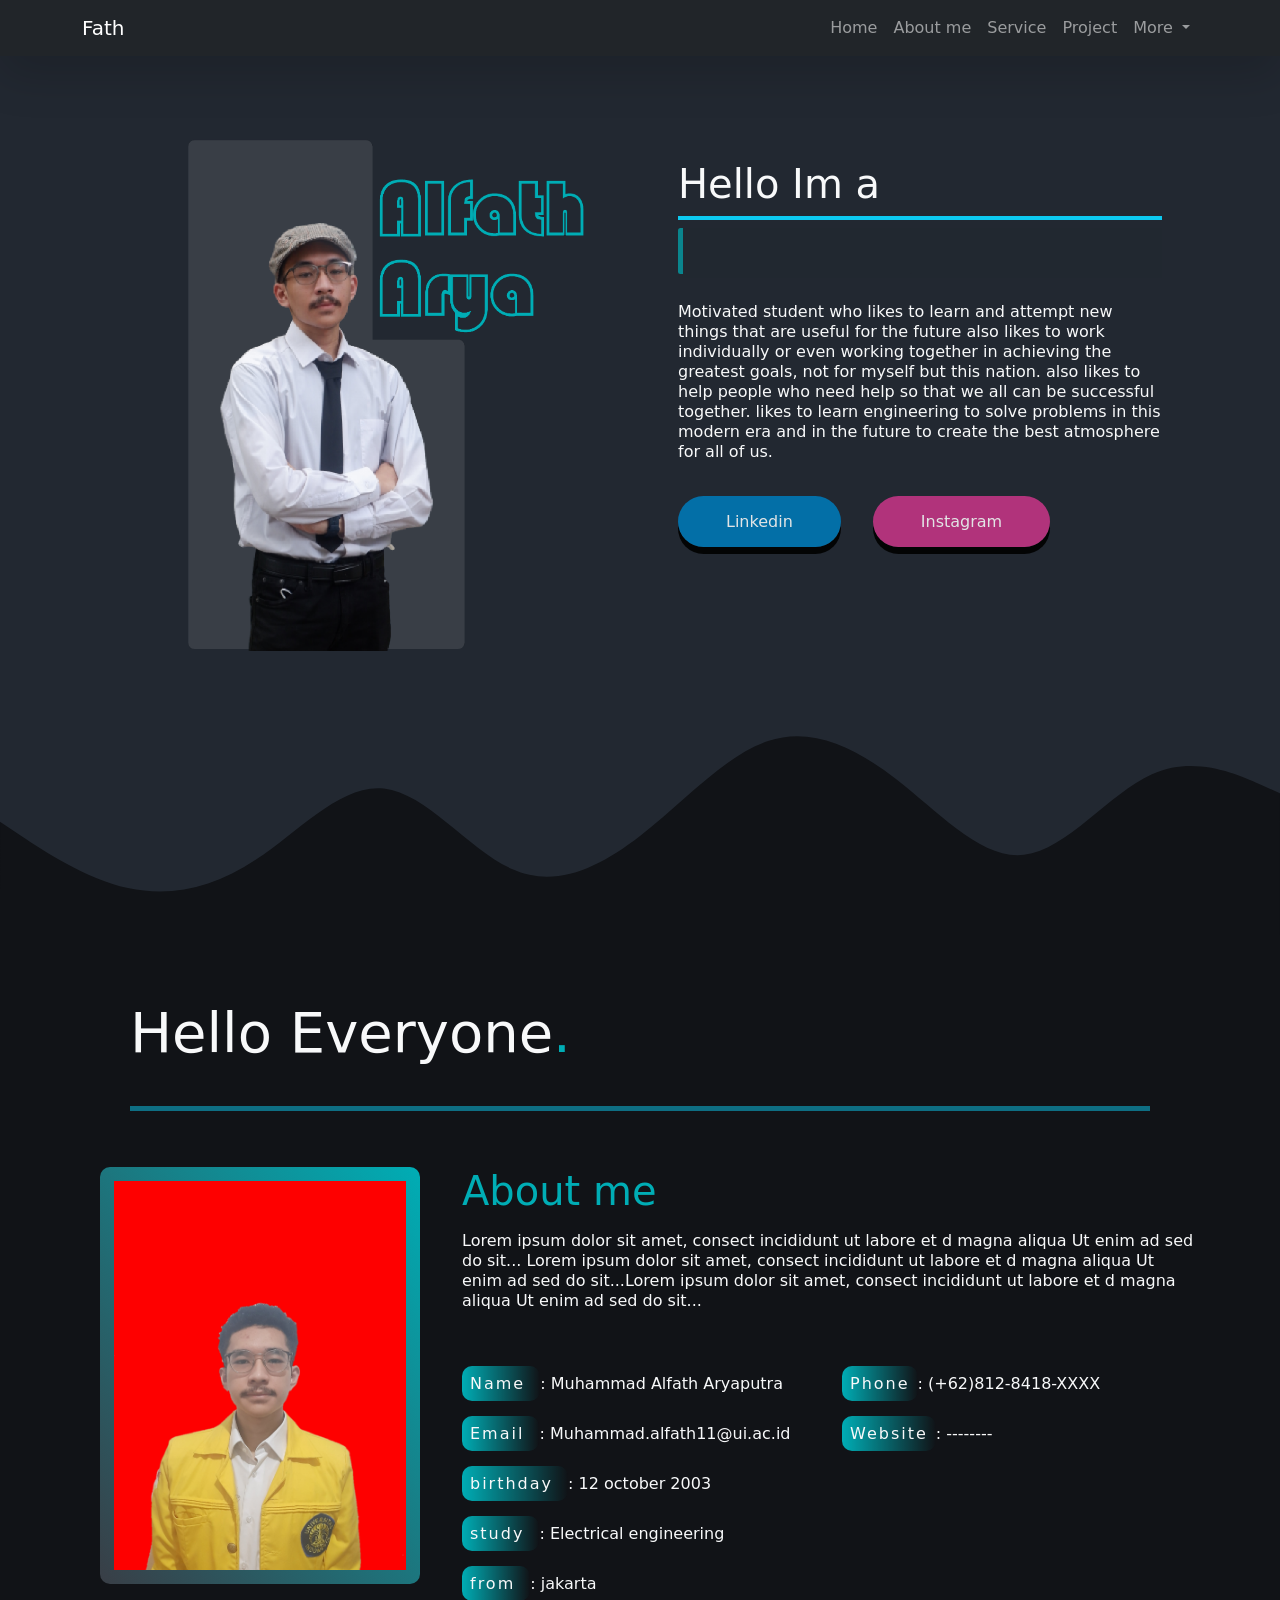
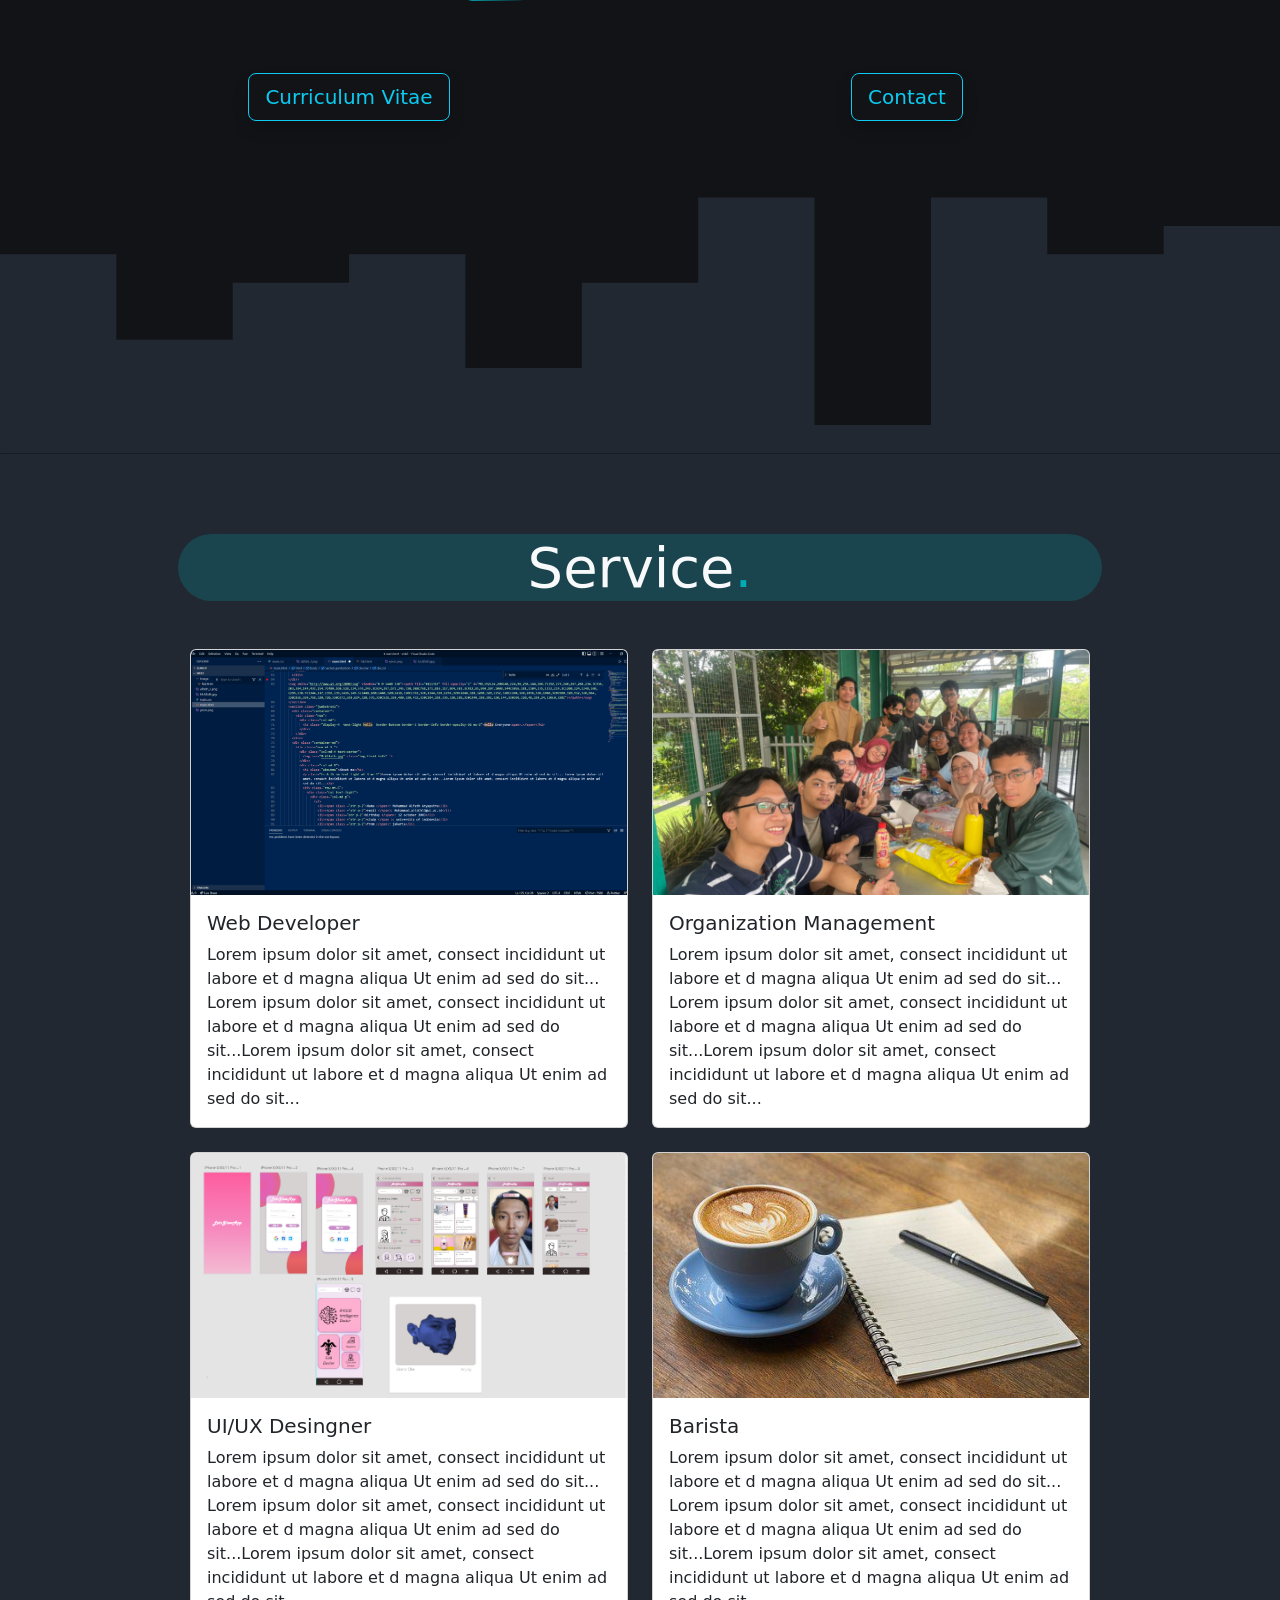
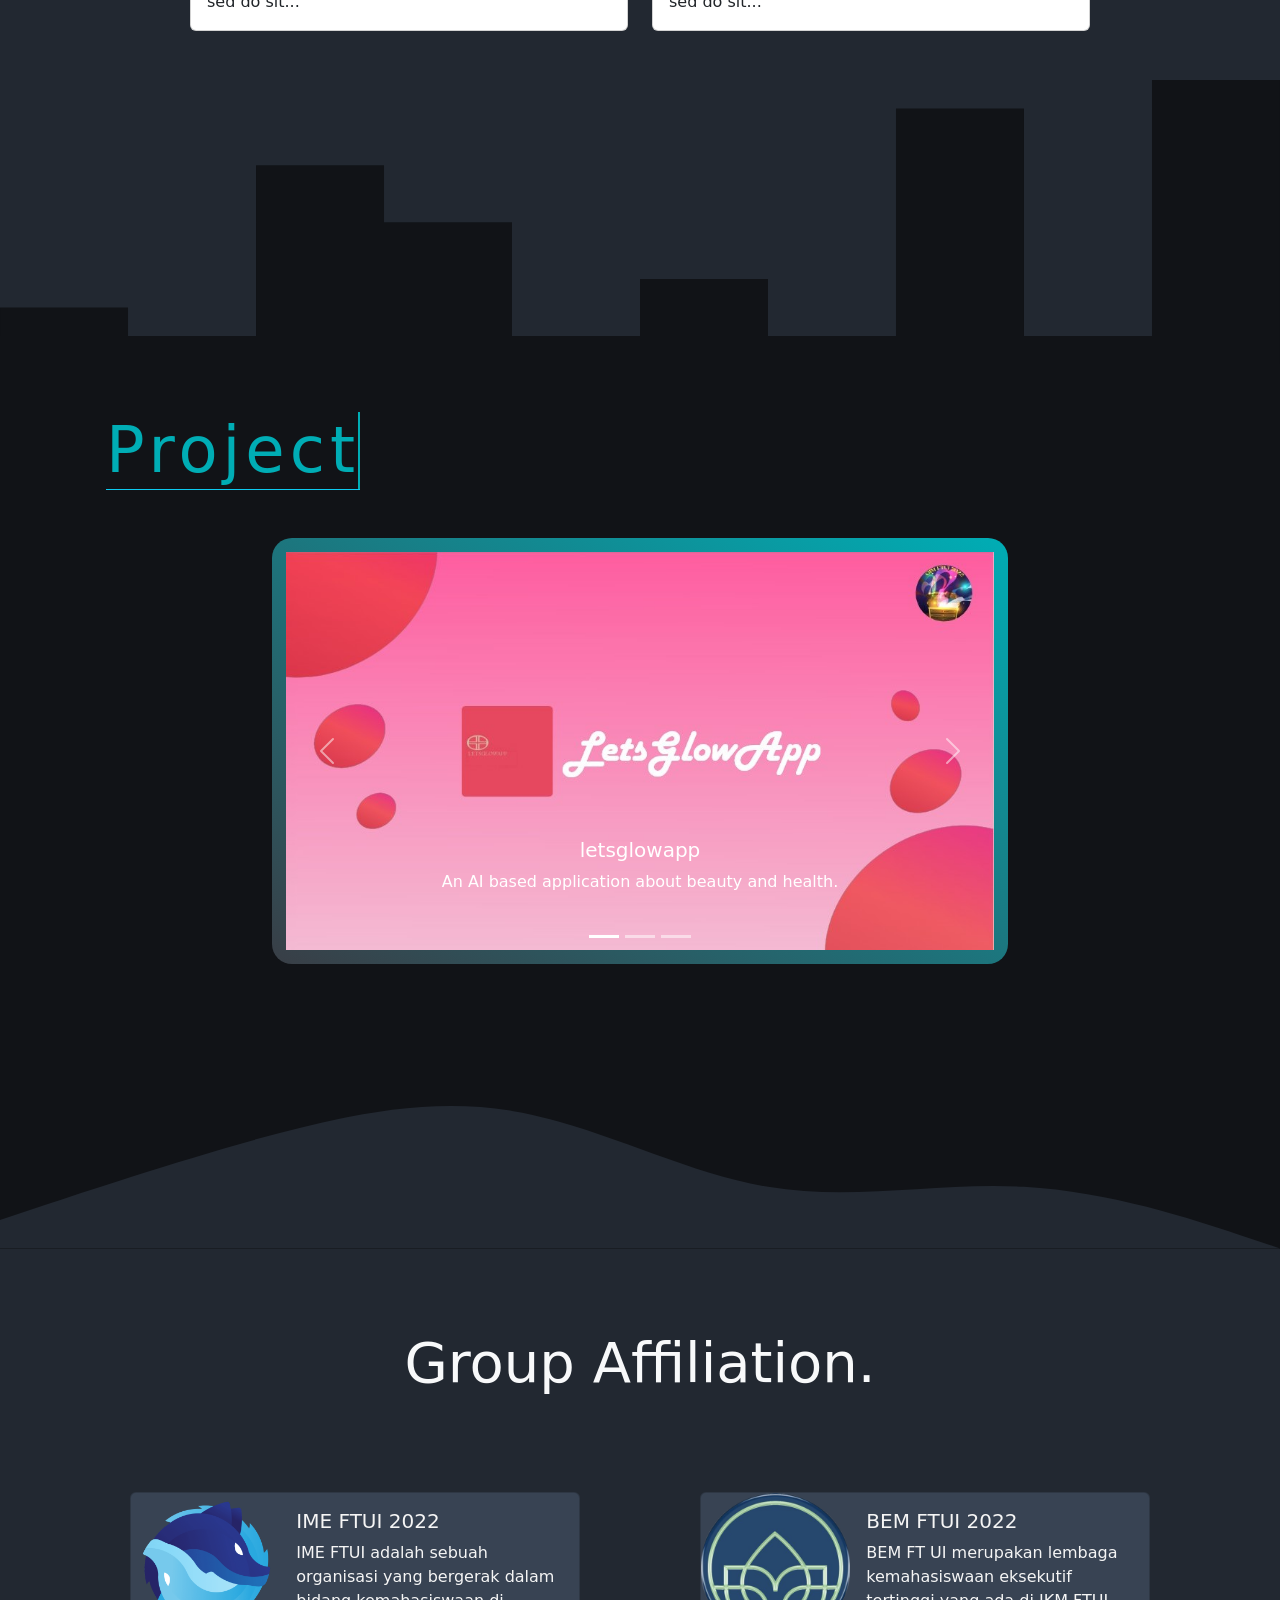
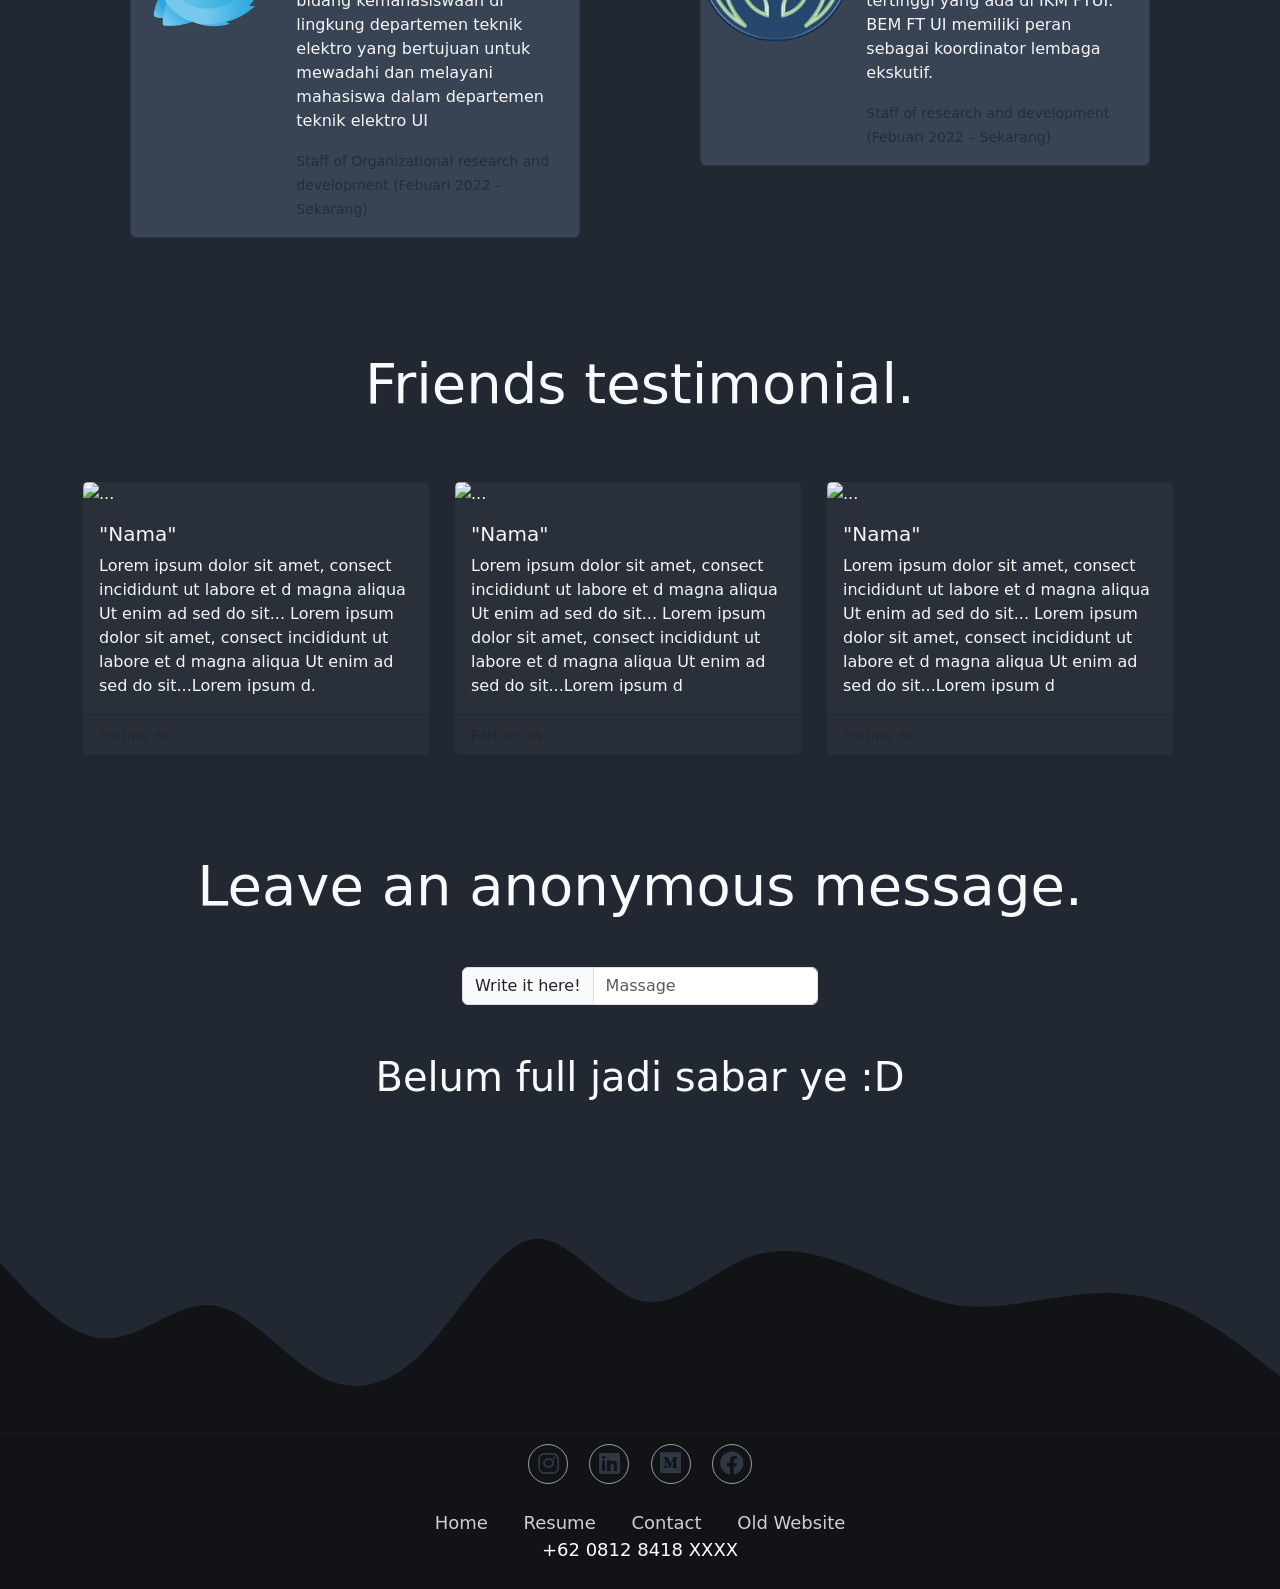
==== index.html @ b8e88b5c "Rename main.html to index.html" ====
<!DOCTYPE html>
<html lang="en">
  <head>
    <meta charset="utf-8" />
    <meta name="viewport" content="width=device-width, initial-scale=1" />
    <title>Fath Portofolio</title>
    <link href="https://cdn.jsdelivr.net/npm/bootstrap@5.2.0/dist/css/bootstrap.min.css" rel="stylesheet" integrity="sha384-gH2yIJqKdNHPEq0n4Mqa/HGKIhSkIHeL5AyhkYV8i59U5AR6csBvApHHNl/vI1Bx" crossorigin="anonymous" />
    <link rel="stylesheet" href="main.css" />
    <link rel="stylesheet" href="https://unpkg.com/aos@next/dist/aos.css" />
    <link rel="stylesheet" href="//maxcdn.bootstrapcdn.com/font-awesome/4.3.0/css/font-awesome.min.css">
    <link rel="stylesheet" href="https://cdnjs.cloudflare.com/ajax/libs/font-awesome/5.15.4/css/all.min.css" integrity="sha512-1ycn6IcaQQ40/MKBW2W4Rhis/DbILU74C1vSrLJxCq57o941Ym01SwNsOMqvEBFlcgUa6xLiPY/NS5R+E6ztJQ==" crossorigin="anonymous" referrerpolicy="no-referrer" />
  </head>
  <body id="Home">
    <div id="preloader"></div>
    <nav class="navbar navbar-expand-lg bg-dark navbar-dark shadow-lg position-sticky fixed-top">
      <div class="container">
        <a class="navbar-brand" href="#">Fath</a>
        <button class="navbar-toggler" type="button" data-bs-toggle="collapse" data-bs-target="#navbarNavDropdown" aria-controls="navbarNavDropdown" aria-expanded="false" aria-label="Toggle navigation">
          <span class="navbar-toggler-icon"></span>
        </button>
        <div class="collapse navbar-collapse" id="navbarNavDropdown">
          <ul class="navbar-nav ms-auto">
            <li class="nav-item">
              <a class="nav-link" aria-current="page" href="#Home">Home</a>
            </li>
            <li class="nav-item">
              <a class="nav-link" href="#aboutt">About me</a>
            </li>
            <li class="nav-item">
              <a class="nav-link" href="#svc">Service</a>
            </li>
            <li class="nav-item">
              <a class="nav-link" href="#projectt">Project</a>
            </li>
            <li class="nav-item dropdown">
              <a class="nav-link dropdown-toggle" href="#" role="button" data-bs-toggle="dropdown" aria-expanded="false">
                More
              </a>
              <ul class="dropdown-menu bg-dark">
                <li><a class="dropdown-item nav-link" href="#">Group Affiliation</a></li>
                <li><a class="dropdown-item nav-link" href="#">Friends testimonial</a></li>
                <li><a class="dropdown-item nav-link" href="#">Leave an anonymous message</a></li>
              </ul>
            </li>
          </ul>
        </div>
      </div>
    </nav>
    <section class="jumbotron">
      <div class="container-md">
        <div class="row mx-4">
          <div class="col-md-8 text-center f1" data-aos="fade-right"data-aos-once="true"><img src="yesss.png" class="img"></div>
          <div class="col-md "data-aos="fade-left"data-aos-once="true">
            <h1 class="text-light border-bottom border-info border-4 pb-2 pt-4">Hello Im a </h1>
            <ul class="dynamic-txts">
              <li><span>Electrical</span></li>
              <li><span>Engineering</span></li>
              <li><span>Student</span></li>
            </ul>
            <div class="row">
              <p class="fs-6 lh-sm text-light pt-4 pb-3">
                Motivated student who likes to learn and attempt new things that are useful for the future also likes to work individually or even working together in achieving the greatest goals, not for myself but this nation. also likes
                to help people who need help so that we all can be successful together. likes to learn engineering to solve problems in this modern era and in the future to create the best atmosphere for all of us.</p>
              </p>
            </div>
            <div class="row">
              <div class="row">
                <div class="col-auto">
                  <a href="https://www.linkedin.com/in/m-alfath-aryaputra-2695b0216/"" class="btn1 signup btn-sm d-inline py-3 px-5 me-2 rounded-pill text-decoration-none text-light" role="button" data-bs-toggle="button">Linkedin</a>
                </div>
                <div class="col-auto">
                  <a href="https://www.instagram.com/alfath.aryaa/"" class="btn1 signup2 btn-sm d-inline py-3 px-5 rounded-pill text-decoration-none text-light" role="button" data-bs-toggle="button">Instagram</a>
                </div>
            </div>
          </div>
        </div>
      </div>
    </div>
    <svg xmlns="http://www.w3.org/2000/svg" viewBox="0 0 1440 320"><path fill="#111317" fill-opacity="1" d="M0,192L24,208C48,224,96,256,144,266.7C192,277,240,267,288,234.7C336,203,384,149,432,154.7C480,160,528,224,576,245.3C624,267,672,245,720,208C768,171,816,117,864,101.3C912,85,960,107,1008,144C1056,181,1104,235,1152,229.3C1200,224,1248,160,1296,138.7C1344,117,1392,139,1416,149.3L1440,160L1440,320L1416,320C1392,320,1344,320,1296,320C1248,320,1200,320,1152,320C1104,320,1056,320,1008,320C960,320,912,320,864,320C816,320,768,320,720,320C672,320,624,320,576,320C528,320,480,320,432,320C384,320,336,320,288,320C240,320,192,320,144,320C96,320,48,320,24,320L0,320Z"></path></svg>
    </section>
    <section class="jumbotron1" id="aboutt">
      <div class="container">
        <div class="row">
          <div class="col-md">
            <h2 class="display-4  text-light hello  border-bottom border-5 border-info border-opacity-50 mx-5"data-aos="fade-down"data-aos-once="true">Hello Everyone<span>.</span></h2>
          </div>
        </div>
      </div>
      <div class="container-md">
        <div class="row mt-5 ">
          <div class="col-md-4 text-center">
            <img src="M.Alfath.jpg" class="img-fluid fath" data-aos="flip-right"data-aos-once="true">
          </div>
          <div class="col-md-8"data-aos="fade-up"data-aos-once="true">
            <h1 class="aboutme">About me</h1>
            <p class="fs-6 lh-sm text-light mt-3 me-1">Lorem ipsum dolor sit amet, consect incididunt ut labore et d magna aliqua Ut enim ad sed do sit... Lorem ipsum dolor sit amet, consect incididunt ut labore et d magna aliqua Ut enim ad sed do sit...Lorem ipsum dolor sit amet, consect incididunt ut labore et d magna aliqua Ut enim ad sed do sit...</p>
            <div class="row mt-5">
              <div class="col text-light">
                <div class="col-md p">
                  <ul>
                    <li><span class ="otr p-2">Name </span>: Muhammad Alfath Aryaputra</li>
                    <li><span class ="otr p-2">Email </span>: Muhammad.alfath11@ui.ac.id</li>
                    <li><span class="otr p-2">birthday </span>: 12 october 2003</li>
                    <li><span class ="otr p-2">study </span >: Electrical engineering</li>
                    <li><span class ="otr p-2">from </span>: jakarta</li>
                  </ul>
                </div>
              </div>
              <div class="col-md text-light p">
                <ul>
                  <li><span class ="otr p-2">Phone</span>: (+62)812-8418-XXXX</li>
                  <li><span class ="otr p-2">Website</span>: --------</li>
              </div>
            </div>
          
          </div>
          <div class="row text-center mt-4 mb-4">
            <div class="col">
              <a href="https://drive.google.com/file/d/1JAj_9qADbZn08GbmXmAofqCseGGSxI8v/view?usp=sharing" class="btn cv m-4 shadow btn-outline-info btn-lg" role="button" data-bs-toggle="button"data-aos="fade-up-right"data-aos-once="true">Curriculum Vitae</a>
            </div>
            <div class="col">
              <a href="https://www.instagram.com/alfath.aryaa/" class="btn m-4 shadow btn-outline-info btn-lg" role="button" data-bs-toggle="button"data-aos="fade-up-left"data-aos-once="true">Contact</a>
            </div>
          </div>
      </div>
      
    </div>
    <svg xmlns="http://www.w3.org/2000/svg" viewBox="0 0 1440 320"><path fill="#222831" fill-opacity="1" d="M0,192L0,96L130.9,96L130.9,192L261.8,192L261.8,128L392.7,128L392.7,96L523.6,96L523.6,224L654.5,224L654.5,128L785.5,128L785.5,32L916.4,32L916.4,288L1047.3,288L1047.3,32L1178.2,32L1178.2,96L1309.1,96L1309.1,64L1440,64L1440,320L1309.1,320L1309.1,320L1178.2,320L1178.2,320L1047.3,320L1047.3,320L916.4,320L916.4,320L785.5,320L785.5,320L654.5,320L654.5,320L523.6,320L523.6,320L392.7,320L392.7,320L261.8,320L261.8,320L130.9,320L130.9,320L0,320L0,320Z"></path></svg>
    </section>
    <section class="jumbotron" id="svc">
      <div class="container-md">
        <div class="row">
        <div class="col">
          <h2 class="text-light text-center display-4  mb-5 service"data-aos="zoom-in"data-aos-once="true">Service<span>.</span></h2>
        </div>
      </div>
      <div class="row row-cols-1 row-cols-md-2 g-4 mx-5 mb-5 px-5">
        <div class="col">
          <div class="card w1"data-aos="flip-right"data-aos-once="true"data-aos-delay="400"data-aos-offset="450">
            <img src="w1.png" class="card-img-top"alt="...">
            <div class="card-body">
              <h5 class="card-title">Web Developer</h5>
              <p class="card-text">Lorem ipsum dolor sit amet, consect incididunt ut labore et d magna aliqua Ut enim ad sed do sit... Lorem ipsum dolor sit amet, consect incididunt ut labore et d magna aliqua Ut enim ad sed do sit...Lorem ipsum dolor sit amet, consect incididunt ut labore et d magna aliqua Ut enim ad sed do sit...</p>
            </div>
          </div>
        </div>
        <div class="col">
          <div class="card w1"data-aos="flip-right"data-aos-once="true"data-aos-delay="500"data-aos-offset="450">
            <img src="w2.png" class="card-img-top">
            <div class="card-body">
              <h5 class="card-title">Organization Management</h5>
              <p class="card-text">Lorem ipsum dolor sit amet, consect incididunt ut labore et d magna aliqua Ut enim ad sed do sit... Lorem ipsum dolor sit amet, consect incididunt ut labore et d magna aliqua Ut enim ad sed do sit...Lorem ipsum dolor sit amet, consect incididunt ut labore et d magna aliqua Ut enim ad sed do sit...</p>
            </div>
          </div>
        </div>
        <div class="col">
          <div class="card w1"data-aos="flip-right"data-aos-once="true"data-aos-delay="600">
            <img src="w3.png" class="card-img-top">
            <div class="card-body">
              <h5 class="card-title">UI/UX Desingner</h5>
              <p class="card-text">Lorem ipsum dolor sit amet, consect incididunt ut labore et d magna aliqua Ut enim ad sed do sit... Lorem ipsum dolor sit amet, consect incididunt ut labore et d magna aliqua Ut enim ad sed do sit...Lorem ipsum dolor sit amet, consect incididunt ut labore et d magna aliqua Ut enim ad sed do sit...</p>
            </div>
          </div>
        </div>
        <div class="col">
          <div class="card w1"data-aos="flip-right"data-aos-once="true"data-aos-delay="700">
            <img src="asaa.jpg" class="card-img-top">
            <div class="card-body">
              <h5 class="card-title">Barista</h5>
              <p class="card-text">Lorem ipsum dolor sit amet, consect incididunt ut labore et d magna aliqua Ut enim ad sed do sit... Lorem ipsum dolor sit amet, consect incididunt ut labore et d magna aliqua Ut enim ad sed do sit...Lorem ipsum dolor sit amet, consect incididunt ut labore et d magna aliqua Ut enim ad sed do sit...</p>
            </div>
          </div>
        </div>
      </div>
      </div>
      <svg xmlns="http://www.w3.org/2000/svg" viewBox="0 0 1440 320"><path fill="#111317" fill-opacity="1" d="M0,320L0,256L144,256L144,288L288,288L288,96L432,96L432,160L576,160L576,288L720,288L720,224L864,224L864,288L1008,288L1008,32L1152,32L1152,288L1296,288L1296,0L1440,0L1440,320L1296,320L1296,320L1152,320L1152,320L1008,320L1008,320L864,320L864,320L720,320L720,320L576,320L576,320L432,320L432,320L288,320L288,320L144,320L144,320L0,320L0,320Z"></path></svg>
    </section>
    <section class="jumbotron1" id="projectt">
      <div class="container-md">
            <div class="row">
              <div class="col-md-auto">
                <div class="ject w-auto text-center mb-5">
                  <h2 class="border-bottom border-info ms-4 mt-5 mb-4">Project</h2>
                </div>
              </div>
            </div>
          <div class="row">
            <div class="col">
            </div>
            <div class="col-md-8">
              <div id="carouselExampleCaptions" class="carousel slide" data-bs-ride="false"data-aos="zoom-in-up"data-aos-once="true">
                <div class="carousel-indicators">
                  <button type="button" data-bs-target="#carouselExampleCaptions" data-bs-slide-to="0" class="active" aria-current="true" aria-label="Slide 1"></button>
                  <button type="button" data-bs-target="#carouselExampleCaptions" data-bs-slide-to="1" aria-label="Slide 2"></button>
                  <button type="button" data-bs-target="#carouselExampleCaptions" data-bs-slide-to="2" aria-label="Slide 3"></button>
                </div>
                <div class="carousel-inner">
                  <div class="carousel-item active">
                    <img src="prj3.jpg" class="d-block w-100" alt="...">
                    <div class="carousel-caption d-none d-md-block">
                      <h5>letsglowapp</h5>
                      <p>An AI based application about beauty and health.</p>
                    </div>
                  </div>
                  <div class="carousel-item">
                    <img src="prj1.png" class="d-block w-100 opacity-75" alt="...">
                    <div class="carousel-caption d-none d-md-block">
                      <h5>Automatic timebased water hoes</h5>
                      <p>A project about a tecnology that can water plants automaticly</p>
                    </div>
                  </div>
                  <div class="carousel-item">
                    <img src="prj2.png" class="d-block w-100" alt="...">
                    <div class="carousel-caption d-none d-md-block">
                      <h5>Portofolio Website</h5>
                      <p>you are looking right at it</p>
                    </div>
                  </div>
                </div>
                <button class="carousel-control-prev" type="button" data-bs-target="#carouselExampleCaptions" data-bs-slide="prev">
                  <span class="carousel-control-prev-icon" aria-hidden="true"></span>
                  <span class="visually-hidden">Previous</span>
                </button>
                <button class="carousel-control-next" type="button" data-bs-target="#carouselExampleCaptions" data-bs-slide="next">
                  <span class="carousel-control-next-icon" aria-hidden="true"></span>
                  <span class="visually-hidden">Next</span>
                </button>
              </div>
            </div>
            <div class="col">
          

            </div>
          </div>         
      </div>

      <svg xmlns="http://www.w3.org/2000/svg" viewBox="0 0 1440 320"><path fill="#222831" fill-opacity="1" d="M0,288L48,272C96,256,192,224,288,197.3C384,171,480,149,576,165.3C672,181,768,235,864,250.7C960,267,1056,245,1152,250.7C1248,256,1344,288,1392,304L1440,320L1440,320L1392,320C1344,320,1248,320,1152,320C1056,320,960,320,864,320C768,320,672,320,576,320C480,320,384,320,288,320C192,320,96,320,48,320L0,320Z"></path></svg>
      </section>
      <section class="jumbotron">
        <div class="container-md">
          <div class="row">
            <h2 class="text-light text-center display-4  mb-5 "data-aos="zoom-out"data-aos-once="true">Group <span>Affiliation.</span></h2>
          </div>
        <div class="row mt-5">
          <div class="col mx-5"data-aos="zoom-out-left"data-aos-once="true">
            <div class="card ima mb-3"style="max-width: 540px;">
              <div class="row g-0">
                <div class="col-md-4">
                  <a href="https://ime.eng.ui.ac.id/#about_us"><img src="ime.png" class="img-fluid rounded-start" alt="..."> </a>
                </div>
                <div class="col-md-8">
                  <div class="card-body">
                    <h5 class="card-title">IME FTUI 2022</h5>
                    <p class="card-text">IME FTUI adalah sebuah organisasi yang bergerak dalam bidang kemahasiswaan di lingkung departemen teknik elektro yang bertujuan untuk mewadahi dan melayani mahasiswa dalam departemen teknik elektro UI</p>
                    <p class="card-text"><small class="text-muted">Staff of Organizational research and development (Febuari 2022 – Sekarang)</small></p>
                  </div>
                </div>
              </div>
            </div>
          </div>
          <div class="col mx-5"data-aos="zoom-out-right"data-aos-once="true">
            <div class="card bema mb-3" style="max-width: 540px;">
              <div class="row g-0">
                <div class="col-md-4">
                  <a href="http://bem.eng.ui.ac.id/"><img src="bem1.png" class="img-fluid rounded-start" alt="..."></a>
                </div>
                <div class="col-md-8">
                  <div class="card-body">
                    <h5 class="card-title">BEM FTUI 2022</h5>
                    <p class="card-text">BEM FT UI merupakan lembaga kemahasiswaan eksekutif tertinggi yang ada di IKM FTUI. BEM FT UI memiliki peran sebagai koordinator lembaga ekskutif. </p>
                    <p class="card-text"><small class="text-muted">Staff of research and development (Febuari 2022 – Sekarang)</small></p>
                  </div>
                </div>
              </div>
            </div>

          </div>
        </div>
        <div class="row mt-5">
          <h2 class="text-light text-center display-4  mt-5 mb-3" data-aos="fade-down"data-aos-once="true">Friends testimonial<span>.</span></h2>
          <div class="row row-cols-1 row-cols-md-3 g-4">
            <div class="col">
              <div class="card h-100 c1"data-aos="flip-right"data-aos-once="true"data-aos-delay="400">
                <img src="..." class="card-img-top" alt="...">
                <div class="card-body">
                  <h5 class="card-title">"Nama"</h5>
                  <p class="card-text">Lorem ipsum dolor sit amet, consect incididunt ut labore et d magna aliqua Ut enim ad sed do sit... Lorem ipsum dolor sit amet, consect incididunt ut labore et d magna aliqua Ut enim ad sed do sit...Lorem ipsum d.</p>
                </div>
                <div class="card-footer">
                  <small class="text-muted">Partner as</small>
                </div>
              </div>
            </div>
            <div class="col">
              <div class="card h-100 c1"data-aos="flip-right"data-aos-once="true"data-aos-delay="450">
                <img src="..." class="card-img-top" alt="...">
                <div class="card-body">
                  <h5 class="card-title">"Nama"</h5>
                  <p class="card-text">Lorem ipsum dolor sit amet, consect incididunt ut labore et d magna aliqua Ut enim ad sed do sit... Lorem ipsum dolor sit amet, consect incididunt ut labore et d magna aliqua Ut enim ad sed do sit...Lorem ipsum d</p>
                </div>
                <div class="card-footer">
                  <small class="text-muted">Partner as</small>
                </div>
              </div>
            </div>
            <div class="col">
              <div class="card h-100 c1"data-aos="flip-right"data-aos-once="true"data-aos-delay="500">
                <img src="..." class="card-img-top" alt="...">
                <div class="card-body">
                  <h5 class="card-title">"Nama"</h5>
                  <p class="card-text">Lorem ipsum dolor sit amet, consect incididunt ut labore et d magna aliqua Ut enim ad sed do sit... Lorem ipsum dolor sit amet, consect incididunt ut labore et d magna aliqua Ut enim ad sed do sit...Lorem ipsum d</p>
                </div>
                <div class="card-footer">
                  <small class="text-muted">Partner as</small>
                </div>
              </div>
            </div>
          </div>
        </div>
        <div class="row mt-5">
          <h2 class="text-light text-center display-4  mb-5 mt-5"data-aos="zoom-in-right"data-aos-once="true">Leave an <span>anonymous </span>message<span>.</span></h2>
          <div class="col">

          </div>
          <div class="col-md">
          <div class="input-group flex-nowrap "data-aos="zoom-in-left"data-aos-once="true">
            <span class="input-group-text" id="addon-wrapping">Write it here!</span>
            <input type="text text-break" class="form-control" placeholder="Massage" aria-label="Massage" aria-describedby="addon-wrapping">
          </div>
        </div>
        <div class="col">

        </div>
        <div class="container-md">
        </div>
        <h1 class="my-5 text-center text-light">Belum full jadi sabar ye :D</h1>
        </div>
        </div>
     
        <svg xmlns="http://www.w3.org/2000/svg" viewBox="0 0 1440 320"><path fill="#111317" fill-opacity="1" d="M0,128L20,149.3C40,171,80,213,120,213.3C160,213,200,171,240,176C280,181,320,235,360,256C400,277,440,267,480,224C520,181,560,107,600,101.3C640,96,680,160,720,170.7C760,181,800,139,840,122.7C880,107,920,117,960,133.3C1000,149,1040,171,1080,176C1120,181,1160,171,1200,165.3C1240,160,1280,160,1320,176C1360,192,1400,224,1420,240L1440,256L1440,320L1420,320C1400,320,1360,320,1320,320C1280,320,1240,320,1200,320C1160,320,1120,320,1080,320C1040,320,1000,320,960,320C920,320,880,320,840,320C800,320,760,320,720,320C680,320,640,320,600,320C560,320,520,320,480,320C440,320,400,320,360,320C320,320,280,320,240,320C200,320,160,320,120,320C80,320,40,320,20,320L0,320Z"></path></svg>

      </section>
        

<script src="https://cdn.jsdelivr.net/npm/bootstrap@5.2.0/dist/js/bootstrap.bundle.min.js" integrity="sha384-A3rJD856KowSb7dwlZdYEkO39Gagi7vIsF0jrRAoQmDKKtQBHUuLZ9AsSv4jD4Xa" crossorigin="anonymous"></script>
<script src="https://unpkg.com/aos@next/dist/aos.js"></script>
<script>
  AOS.init();
</script>
<script>
  var loader = document.getElementById("preloader");
  window.addEventListener("load" , function(){
    loader.style.display="none";
  })
</script>
</body>
<section class="footer">
  <div class = "social">
    <a href = "https://www.instagram.com/alfath.aryaa/?hl=en" target="blank"><i class ="fab fa-instagram"></i></a>
    <a href = "https://www.linkedin.com/in/m-alfath-aryaputra-2695b0216/" target="blank"><i class ="fab fa-linkedin"></i></a>
    <a href = "https://medium.com/@muhammad.alfath11"><i class ="fab fa-medium" target="blank"></i></a>
    <a href = "#"><i class ="fab fa-facebook"></i></a>
  </div>
  <ul class ="list">
    <li>
      <a href="#home">Home</a>
    </li>
    <li>
      <a href="#aboutme">Resume</a>
    </li>
    <li>
      <a href ="#aboutme">Contact</a>
    </li>
    <li>
      <a href ="#">Old Website</a>
    </li>
    <p>+62 0812 8418 XXXX</p>
    </ul>
  </ul>
</div>
</html>
---- main.css ----
.jumbotron {
  padding-top: 5rem;
  background-color: #222831;
}

.dynamic-txts {
  font-size: 40px;
  color: whitesmoke;
  font-family: 30;
  background: #222831;
  line-height: 55px;
  height: 50px;
  overflow: hidden;
  letter-spacing: 5px;
  position: relative;
  opacity: 0.7;
  margin: 0;
  padding: 0;
  font-weight: 70px;
}
.dynamic-txts li {
  list-style: none;
  margin-right: 40px;
  animation: slide 9s steps(3) infinite;
  position: relative;
  top: 0;
  padding-bottom: 20px;
}
@keyframes slide {
  100% {
    top: -240px;
  }
}
.dynamic-txts li span {
  position: relative;
}
.dynamic-txts li span::after {
  content: "";
  position: absolute;
  height: 100%;
  border-left: 5px solid #00adb5;
  left: 0;
  animation: typing 3s steps(100) infinite;
  width: 100%;
  background: #222831;
  border-radius: 2.5px;
}

@keyframes typing {
  50% {
    left: 100%;
    margin: 0 -40px 0 40px;
  }
  100% {
    right: 100%;
    margin: 0 -40px 0 40px;
  }
}

.signup {
  background-color: #0077b5;
  box-shadow: 0px 7px #000000;
}

.signup2 {
  background-color: #c13584;
  box-shadow: 0px 7px #000000;
}

.signup2:active {
  top: 7px;
  position: relative;
  box-shadow: none;
}
.signup:active {
  top: 7px;
  position: relative;
  box-shadow: none;
}

.btn1 {
  display: inline-block;
  opacity: 0.9;
}

.btn1:hover {
  opacity: 1;
}

.jumbotron1 {
  background-color: #111317;
}

.hello {
  padding: 4rem 0 2.5rem 0;
}
.hello span {
  color: #00adb5;
}
.fath {
  max-width: 20rem;
  padding: 14px;
  background-image: linear-gradient(to top right, #393e46, #00adb5);
  border-radius: 10px;
}
.aboutme {
  color: #00adb5;
}

.otr {
  list-style: none;
  text-align: left;
  line-height: 50px;
  letter-spacing: 2px;
  position: relative;
  border-radius: 10px;
  padding: 5px 15px 5px 5px;
  background-image: linear-gradient(to right, #00adb5, transparent);
}
.otr span {
  background-image: linear-gradient(to right, #00adb5, transparent);
}
.p ul {
  list-style: none;
  padding: 0;
}

.f1 {
  max-width: 35rem;
}

.service span {
  color: #00adb5;
}

.w1 {
  max-width: 36rem;
}

.service {
  background-color: #00acb538;
  border-radius: 100px;
  margin: 0 6rem 0 6rem;
}

.w1:hover {
  background-color: #111317;
  color: aliceblue;
  transition: all 0.5s ease-in-out;
}
.ject::before {
  content: "";
  position: absolute;
  top: 0;
  right: 0;
  width: 2px;
  height: 100%;
  background: #00adb5;
  animation: blinkcursor 0.8s steps(3) infinite;
}

.ject {
  position: relative;
}
@keyframes blinkcursor {
  0%,
  75% {
    opacity: 1;
  }
  76%,
  100% {
    opacity: 0;
  }
}
.ject h2 {
  position: relative;
  color: #00adb5;
  letter-spacing: 5px;
  font-size: 4em;
  animation: typing1 8s steps(7) infinite;
  overflow: hidden;
}

@keyframes typing1 {
  0%,
  90%,
  100% {
    width: 0;
  }
  30%,
  60% {
    width: 238px;
  }
}
.carousel {
  padding: 14px;
  background-image: linear-gradient(to top right, #393e46, #00adb5);
  border-radius: 20px;
  margin: 0;
}

.ime1 {
  max-width: 20rem;
  opacity: 0.8;
  margin: 4rem;
  padding: 14px;
  background-color: #29303a;
  border-radius: 13px;
}
.bem1 {
  max-width: 20rem;
  opacity: 0.8;
  margin: 4rem;
  padding: 24px;
  background-color: #29303a;
  border-radius: 13px;
}

.ima:hover {
  background-color: #7f96b6;
  transition: all 1s ease-in-out;
  opacity: 1;
}

.bema:hover {
  background-color: #7f96b6;
  transition: all 1s ease-in-out;
  opacity: 1;
}

.bema {
  background-color: #384353;
  color: whitesmoke;
}

.ima {
  background-color: #384353;
  color: whitesmoke;
}

.footer {
  padding: 10px 0;
  background-color: #111317;
}
.footer .social {
  text-align: center;
  padding-bottom: 25px;
  color: #384353;
}

.footer .social a {
  font-size: 24px;
  color: inherit;
  border: 1px solid #ccc;
  width: 40px;
  height: 40px;
  line-height: 38px;
  display: inline-block;
  text-align: center;
  border-radius: 50%;
  margin: 0 8px;
  opacity: 0.75;
}
.footer .social a:hover {
  opacity: 0.5;
}
.footer ul {
  margin-top: 0;
  padding: 0;
  list-style: none;
  font-size: 18px;
  margin-bottom: 0;
  text-align: center;
}
.footer ul li a {
  color: inherit;
  text-decoration: none;
  opacity: 0.8;
  color: #fff;
}
.footer ul li {
  display: inline-block;
  padding: 0 15px;
}
.footer .list p {
  text-align: center;
  color: #fff;
}

.c1 {
  background-color: #29303a;
  color: whitesmoke;
}

.img {
  max-width: 25rem;
}

#preloader {
  background: #000 url(loader1.gif) no-repeat center center;
  height: 100vh;
  width: 100%;
  position: fixed;
  z-index: 100;
}
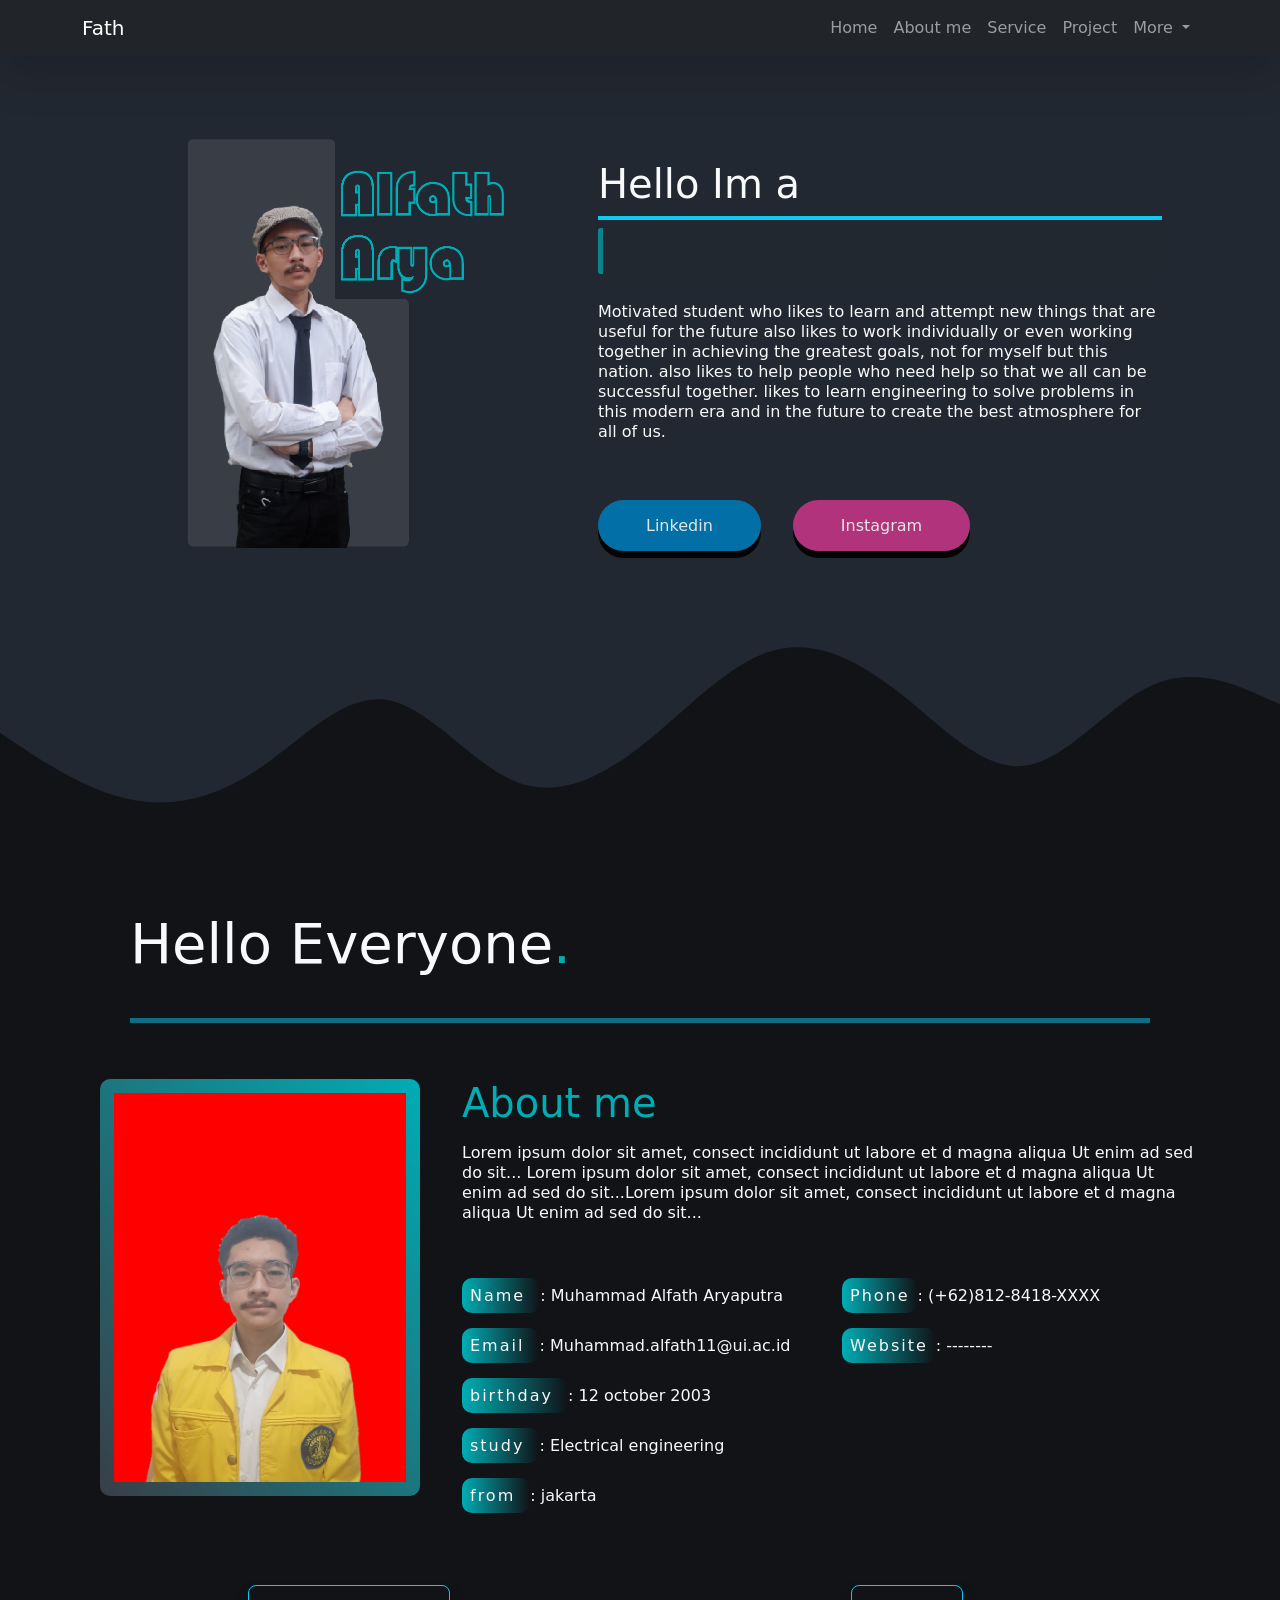
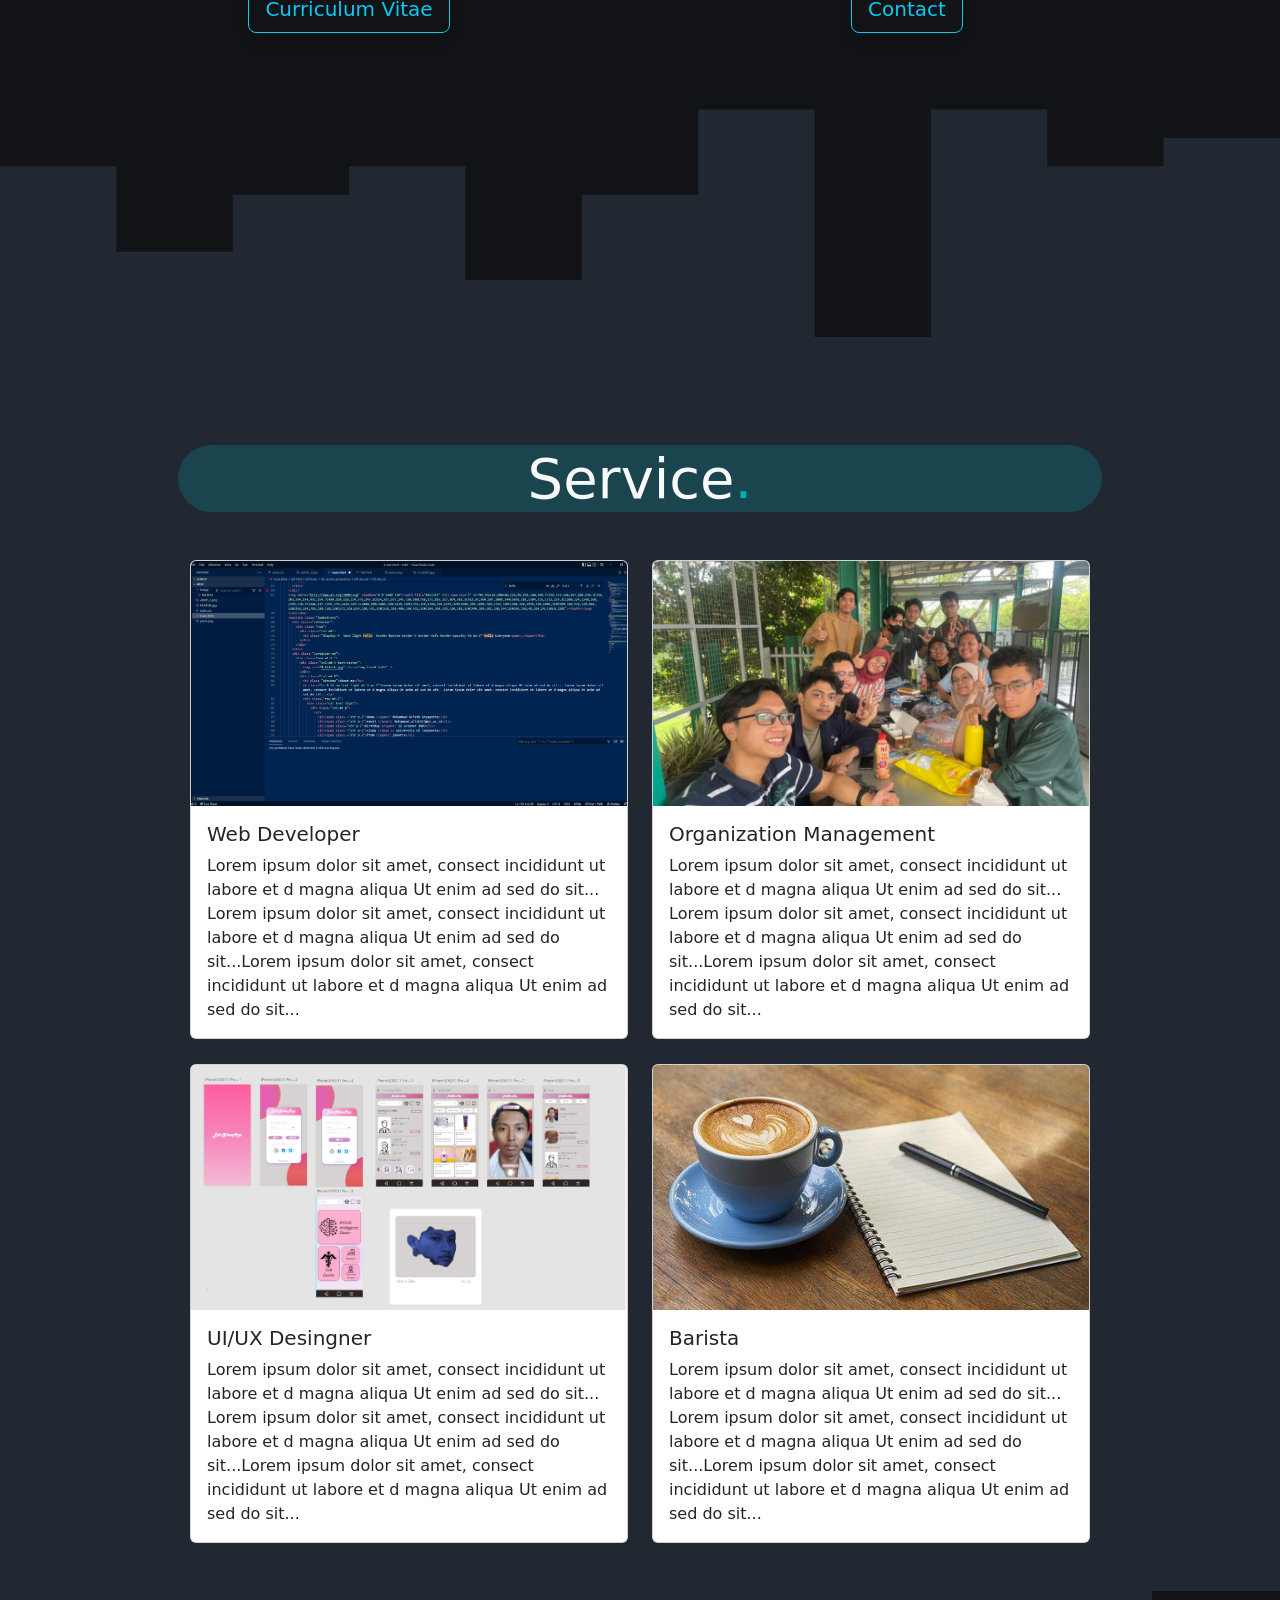
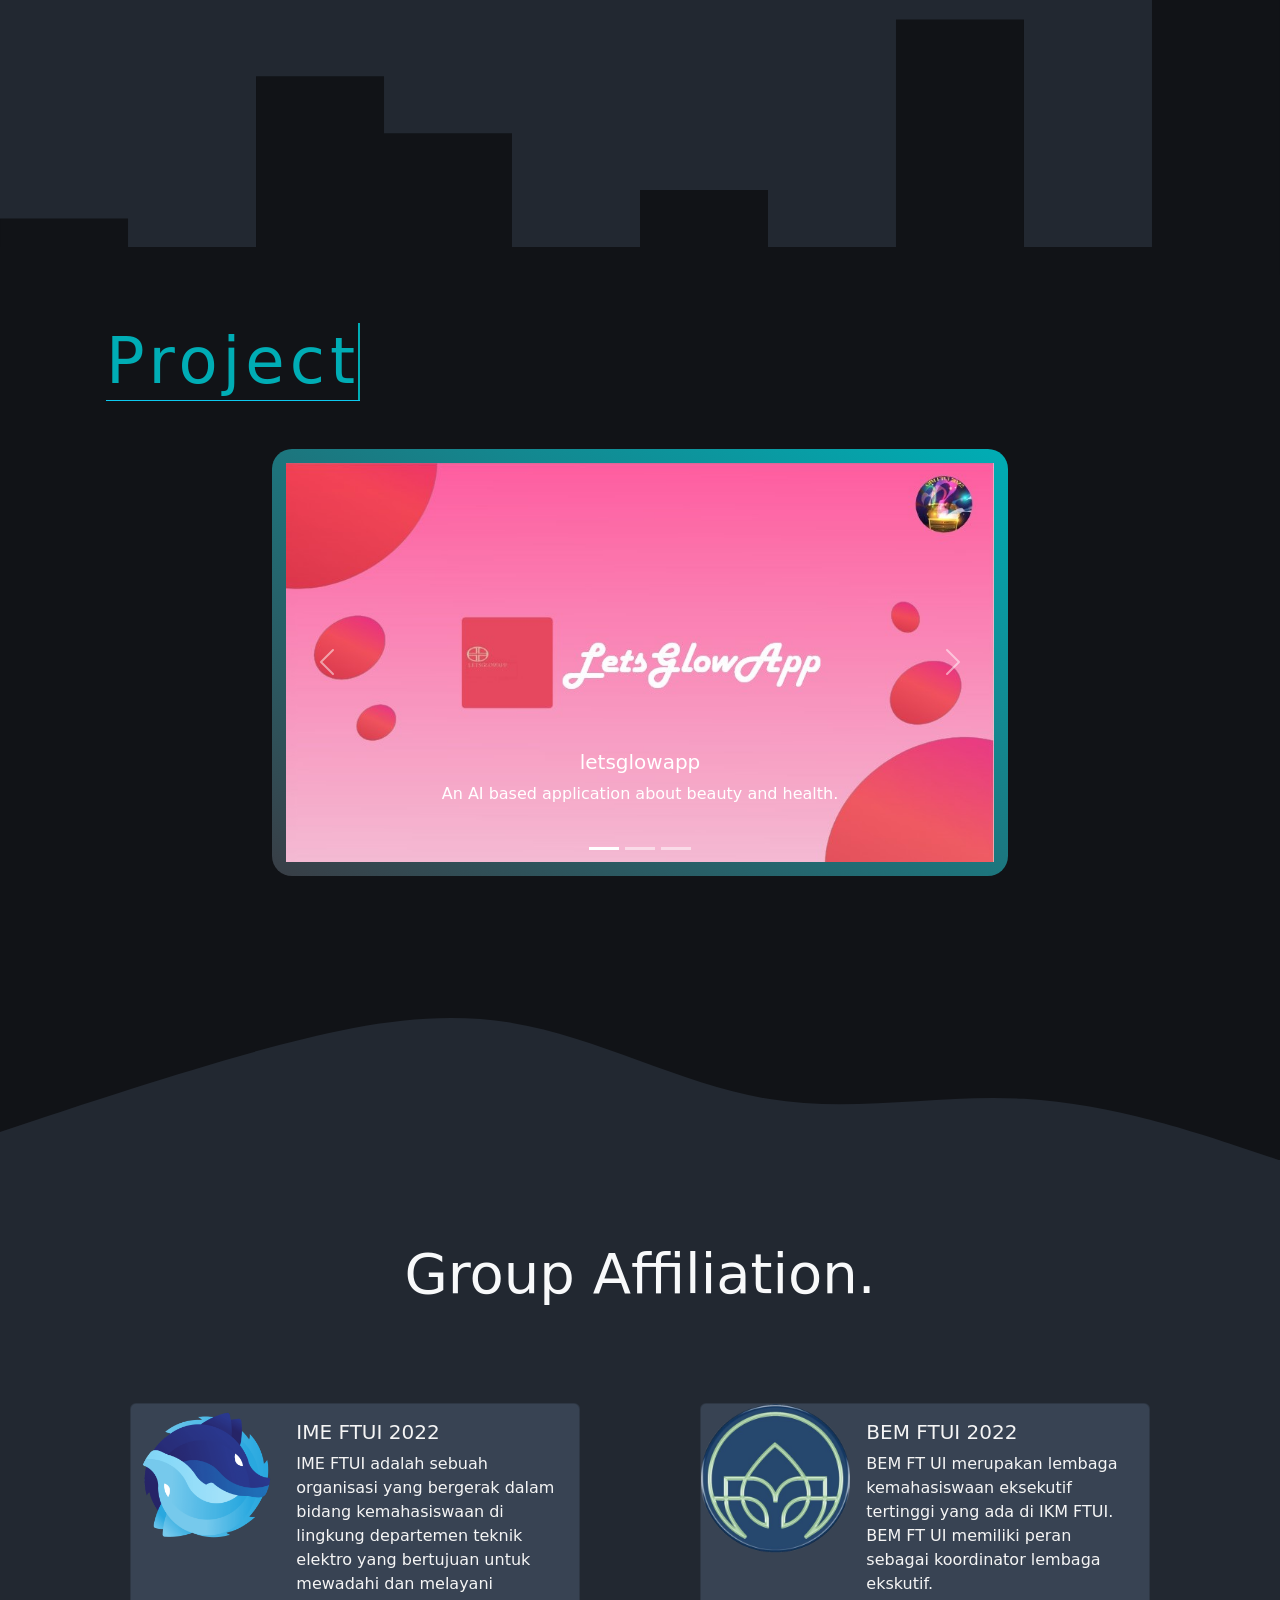
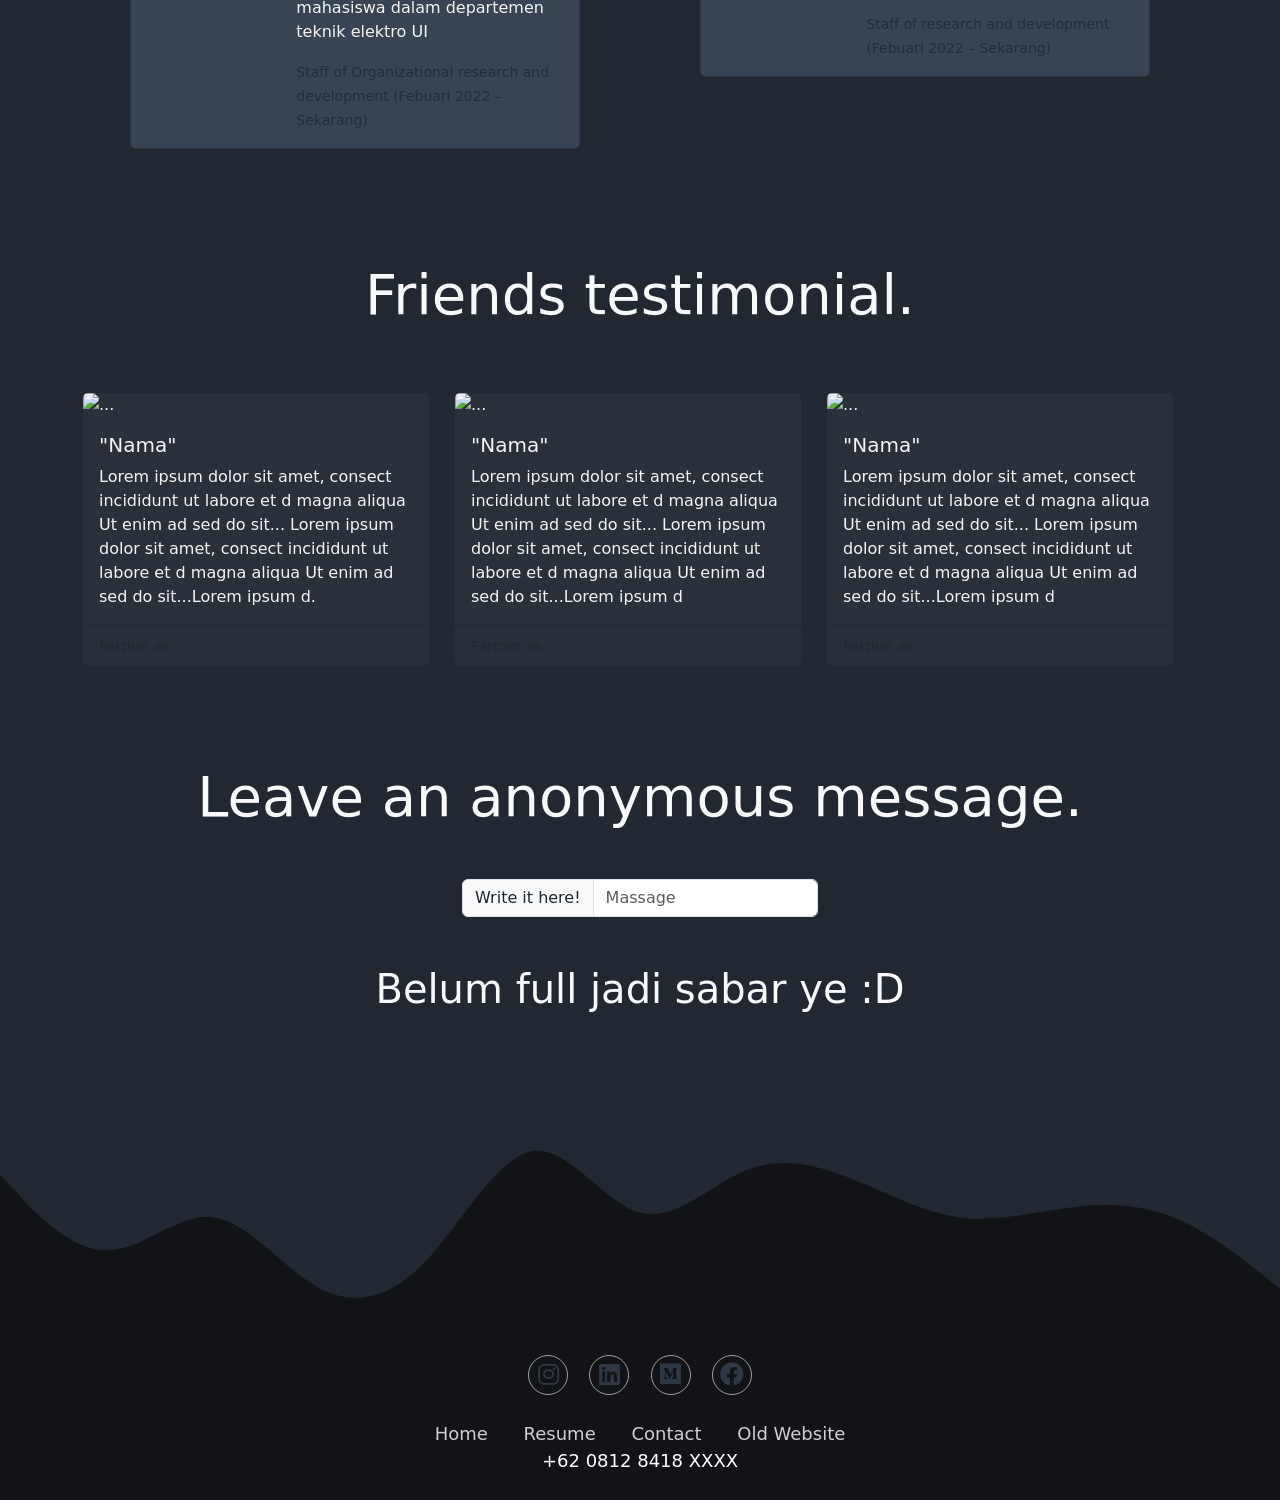
==== commit da2039c8: "Add files via upload" ====
--- a/index.html
+++ b/index.html
@@ -47,7 +47,7 @@
       </div>
     </nav>
     <section class="jumbotron">
-      <div class="container-md">
+      <div class="container">
         <div class="row mx-4">
           <div class="col-md-8 text-center f1" data-aos="fade-right"data-aos-once="true"><img src="yesss.png" class="img"></div>
           <div class="col-md "data-aos="fade-left"data-aos-once="true">
@@ -65,10 +65,10 @@
             </div>
             <div class="row">
               <div class="row">
-                <div class="col-auto">
+                <div class="col-md-auto mb-4 mt-4">
                   <a href="https://www.linkedin.com/in/m-alfath-aryaputra-2695b0216/"" class="btn1 signup btn-sm d-inline py-3 px-5 me-2 rounded-pill text-decoration-none text-light" role="button" data-bs-toggle="button">Linkedin</a>
                 </div>
-                <div class="col-auto">
+                <div class="col-md-auto mt-4">
                   <a href="https://www.instagram.com/alfath.aryaa/"" class="btn1 signup2 btn-sm d-inline py-3 px-5 rounded-pill text-decoration-none text-light" role="button" data-bs-toggle="button">Instagram</a>
                 </div>
             </div>
@@ -135,7 +135,7 @@
         </div>
       </div>
       <div class="row row-cols-1 row-cols-md-2 g-4 mx-5 mb-5 px-5">
-        <div class="col">
+        <div class="col-md">
           <div class="card w1"data-aos="flip-right"data-aos-once="true"data-aos-delay="400"data-aos-offset="450">
             <img src="w1.png" class="card-img-top"alt="...">
             <div class="card-body">
@@ -144,7 +144,7 @@
             </div>
           </div>
         </div>
-        <div class="col">
+        <div class="col-md">
           <div class="card w1"data-aos="flip-right"data-aos-once="true"data-aos-delay="500"data-aos-offset="450">
             <img src="w2.png" class="card-img-top">
             <div class="card-body">
@@ -153,7 +153,7 @@
             </div>
           </div>
         </div>
-        <div class="col">
+        <div class="col-md">
           <div class="card w1"data-aos="flip-right"data-aos-once="true"data-aos-delay="600">
             <img src="w3.png" class="card-img-top">
             <div class="card-body">
@@ -162,7 +162,7 @@
             </div>
           </div>
         </div>
-        <div class="col">
+        <div class="col-md">
           <div class="card w1"data-aos="flip-right"data-aos-once="true"data-aos-delay="700">
             <img src="asaa.jpg" class="card-img-top">
             <div class="card-body">
@@ -239,7 +239,9 @@
       <section class="jumbotron">
         <div class="container-md">
           <div class="row">
-            <h2 class="text-light text-center display-4  mb-5 "data-aos="zoom-out"data-aos-once="true">Group <span>Affiliation.</span></h2>
+            <div class="col-md">
+              <h2 class="text-light text-center display-4  mb-5 "data-aos="flip-right"data-aos-once="true">Group <span>Affiliation.</span></h2>
+          </div>
           </div>
         <div class="row mt-5">
           <div class="col mx-5"data-aos="zoom-out-left"data-aos-once="true">
@@ -273,7 +275,6 @@
                 </div>
               </div>
             </div>
-
           </div>
         </div>
         <div class="row mt-5">
--- a/main.css
+++ b/main.css
@@ -11,7 +11,7 @@
   line-height: 55px;
   height: 50px;
   overflow: hidden;
-  letter-spacing: 5px;
+  letter-spacing: 2px;
   position: relative;
   opacity: 0.7;
   margin: 0;
@@ -52,7 +52,7 @@
     margin: 0 -40px 0 40px;
   }
   100% {
-    right: 100%;
+    right: 80%;
     margin: 0 -40px 0 40px;
   }
 }
@@ -126,15 +126,11 @@
 }
 
 .f1 {
-  max-width: 35rem;
+  max-width: 30rem;
 }
 
 .service span {
   color: #00adb5;
-}
-
-.w1 {
-  max-width: 36rem;
 }
 
 .service {
@@ -293,7 +289,7 @@
 }
 
 .img {
-  max-width: 25rem;
+  max-width: 20rem;
 }
 
 #preloader {
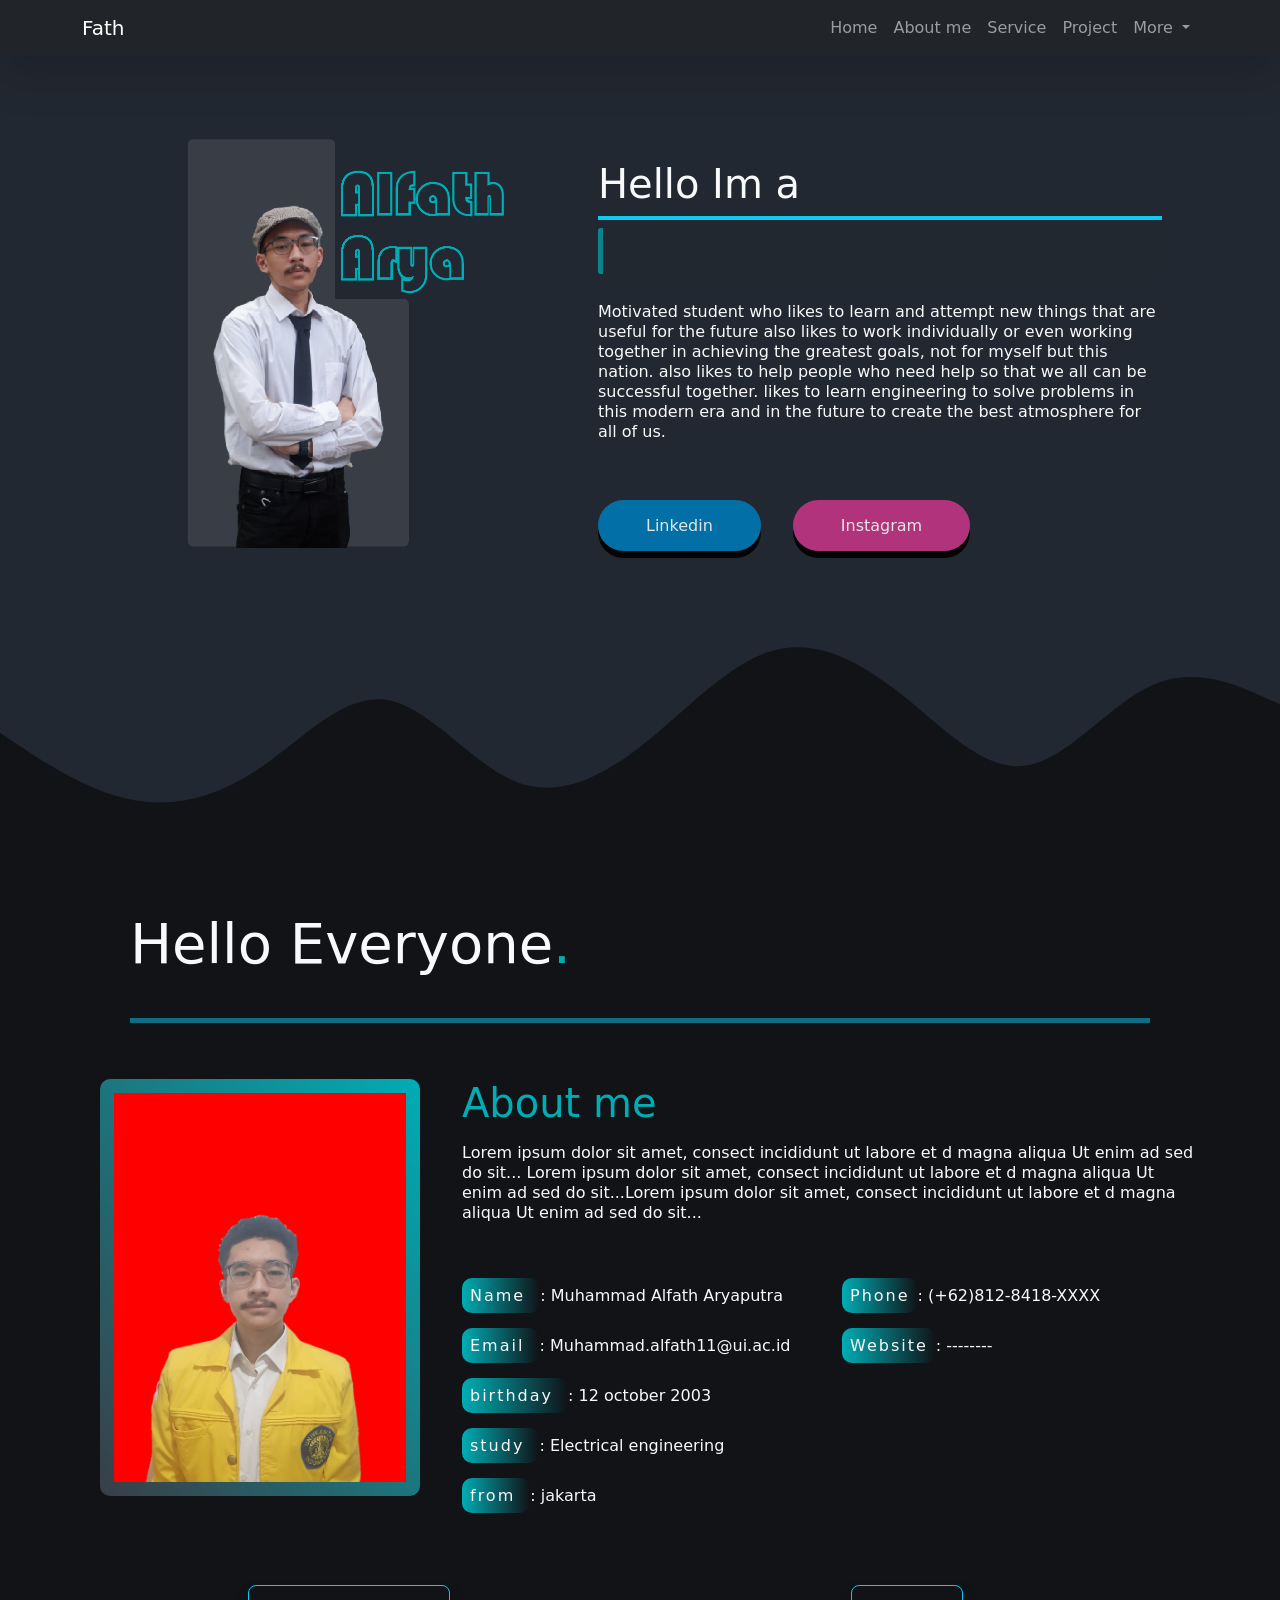
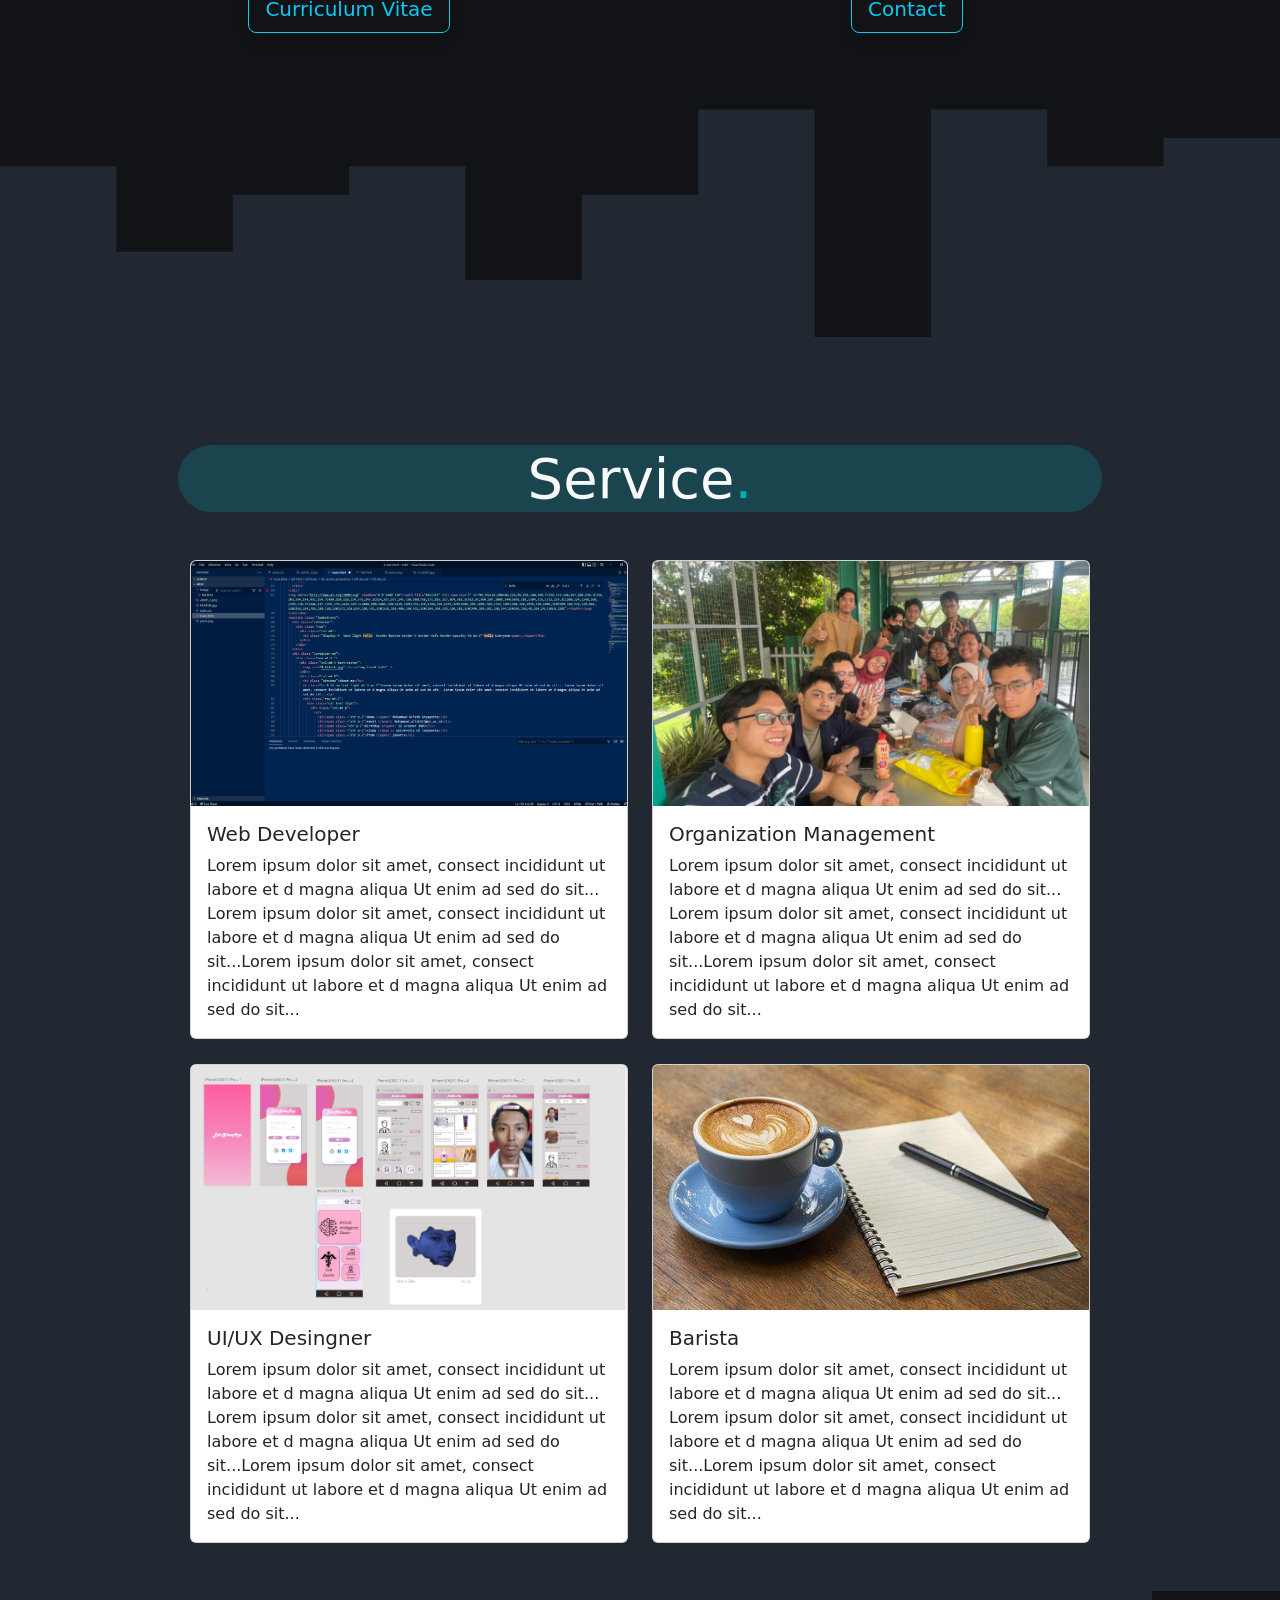
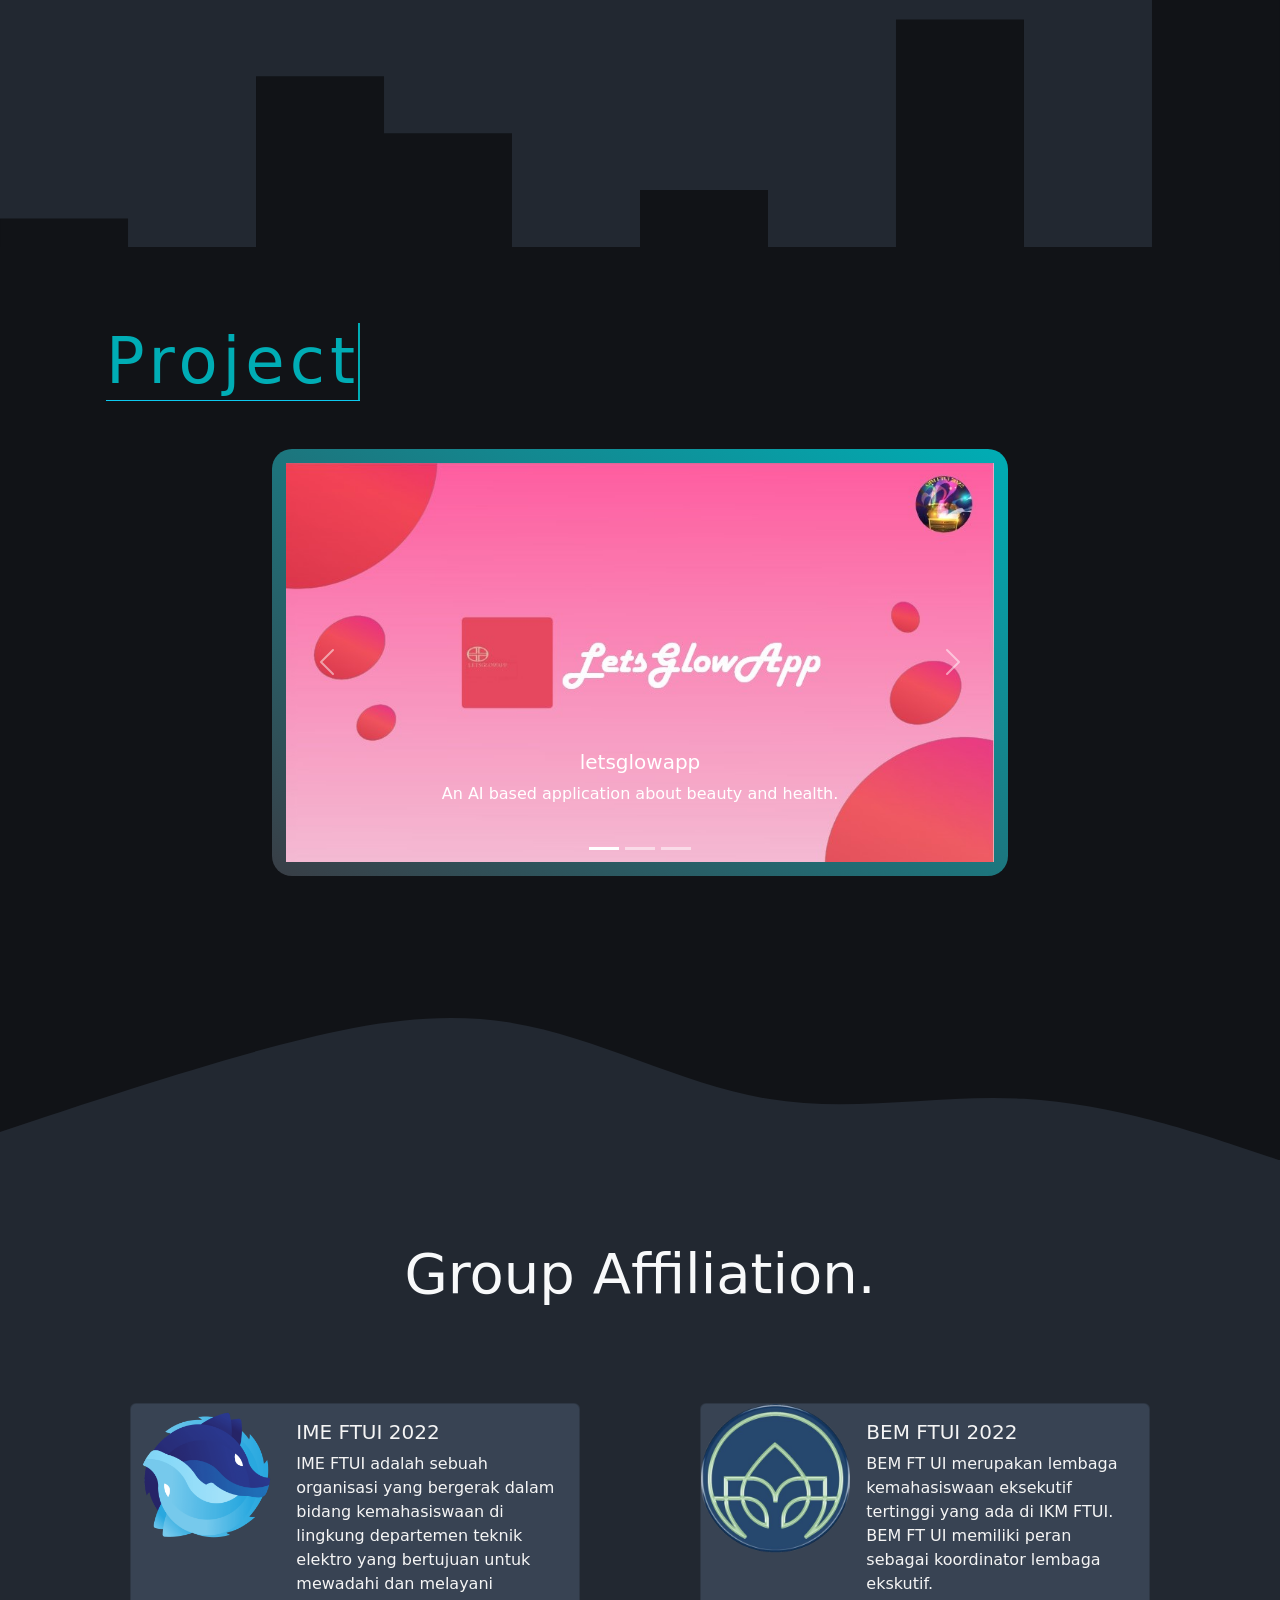
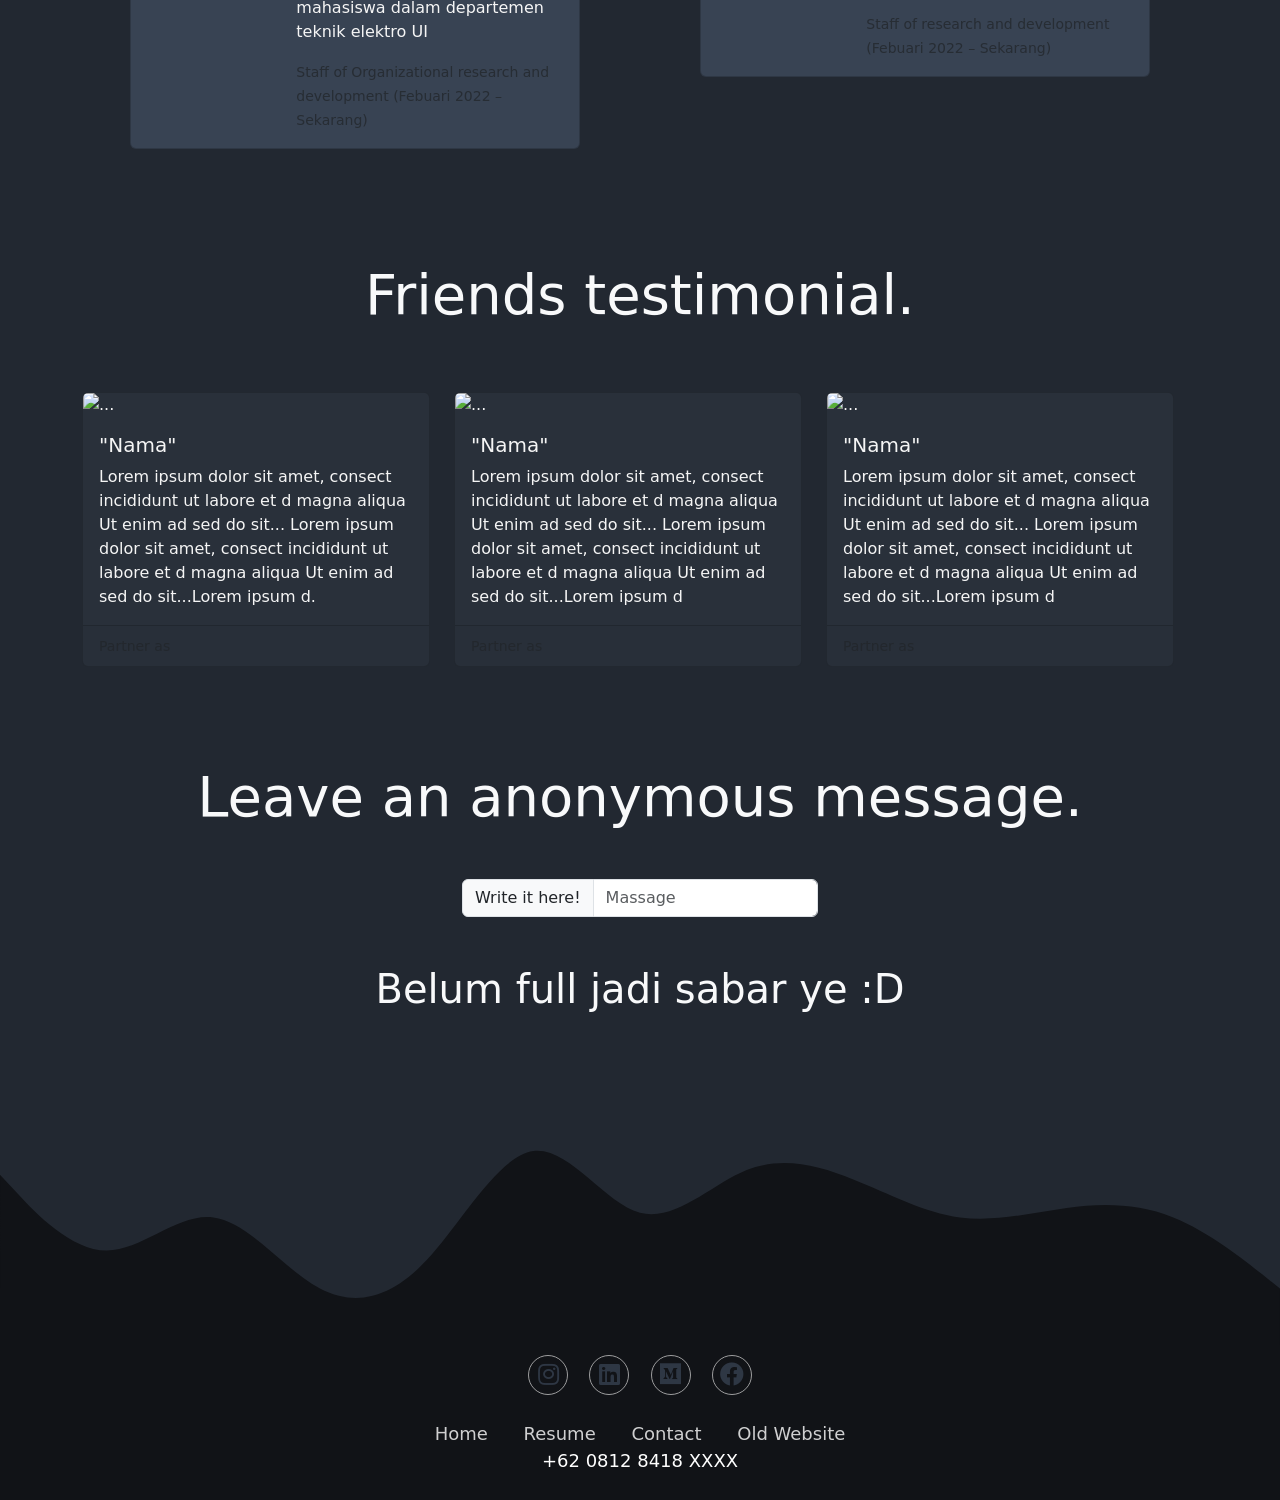
==== commit 40407d34: "Add files via upload" ====
--- a/index.html
+++ b/index.html
@@ -240,18 +240,18 @@
         <div class="container-md">
           <div class="row">
             <div class="col-md">
-              <h2 class="text-light text-center display-4  mb-5 "data-aos="flip-right"data-aos-once="true">Group <span>Affiliation.</span></h2>
+              <h2 class="text-light text-center display-4  mb-5 ">Group <span>Affiliation.</span></h2>
           </div>
           </div>
         <div class="row mt-5">
-          <div class="col mx-5"data-aos="zoom-out-left"data-aos-once="true">
-            <div class="card ima mb-3"style="max-width: 540px;">
+          <div class="col mx-5">
+            <div class="card ima mb-3"style="max-width: 540px;"data-aos="flip-right"data-aos-once="true">
               <div class="row g-0">
                 <div class="col-md-4">
                   <a href="https://ime.eng.ui.ac.id/#about_us"><img src="ime.png" class="img-fluid rounded-start" alt="..."> </a>
                 </div>
                 <div class="col-md-8">
-                  <div class="card-body">
+                  <div class="card-body ">
                     <h5 class="card-title">IME FTUI 2022</h5>
                     <p class="card-text">IME FTUI adalah sebuah organisasi yang bergerak dalam bidang kemahasiswaan di lingkung departemen teknik elektro yang bertujuan untuk mewadahi dan melayani mahasiswa dalam departemen teknik elektro UI</p>
                     <p class="card-text"><small class="text-muted">Staff of Organizational research and development (Febuari 2022 – Sekarang)</small></p>
@@ -260,8 +260,8 @@
               </div>
             </div>
           </div>
-          <div class="col mx-5"data-aos="zoom-out-right"data-aos-once="true">
-            <div class="card bema mb-3" style="max-width: 540px;">
+          <div class="col mx-5">
+            <div class="card bema mb-3" style="max-width: 540px;"data-aos="flip-right"data-aos-once="true">
               <div class="row g-0">
                 <div class="col-md-4">
                   <a href="http://bem.eng.ui.ac.id/"><img src="bem1.png" class="img-fluid rounded-start" alt="..."></a>
@@ -319,12 +319,12 @@
           </div>
         </div>
         <div class="row mt-5">
-          <h2 class="text-light text-center display-4  mb-5 mt-5"data-aos="zoom-in-right"data-aos-once="true">Leave an <span>anonymous </span>message<span>.</span></h2>
+          <h2 class="text-light text-center display-4  mb-5 mt-5">Leave an <span>anonymous </span>message<span>.</span></h2>
           <div class="col">
 
           </div>
           <div class="col-md">
-          <div class="input-group flex-nowrap "data-aos="zoom-in-left"data-aos-once="true">
+          <div class="input-group flex-nowrap">
             <span class="input-group-text" id="addon-wrapping">Write it here!</span>
             <input type="text text-break" class="form-control" placeholder="Massage" aria-label="Massage" aria-describedby="addon-wrapping">
           </div>
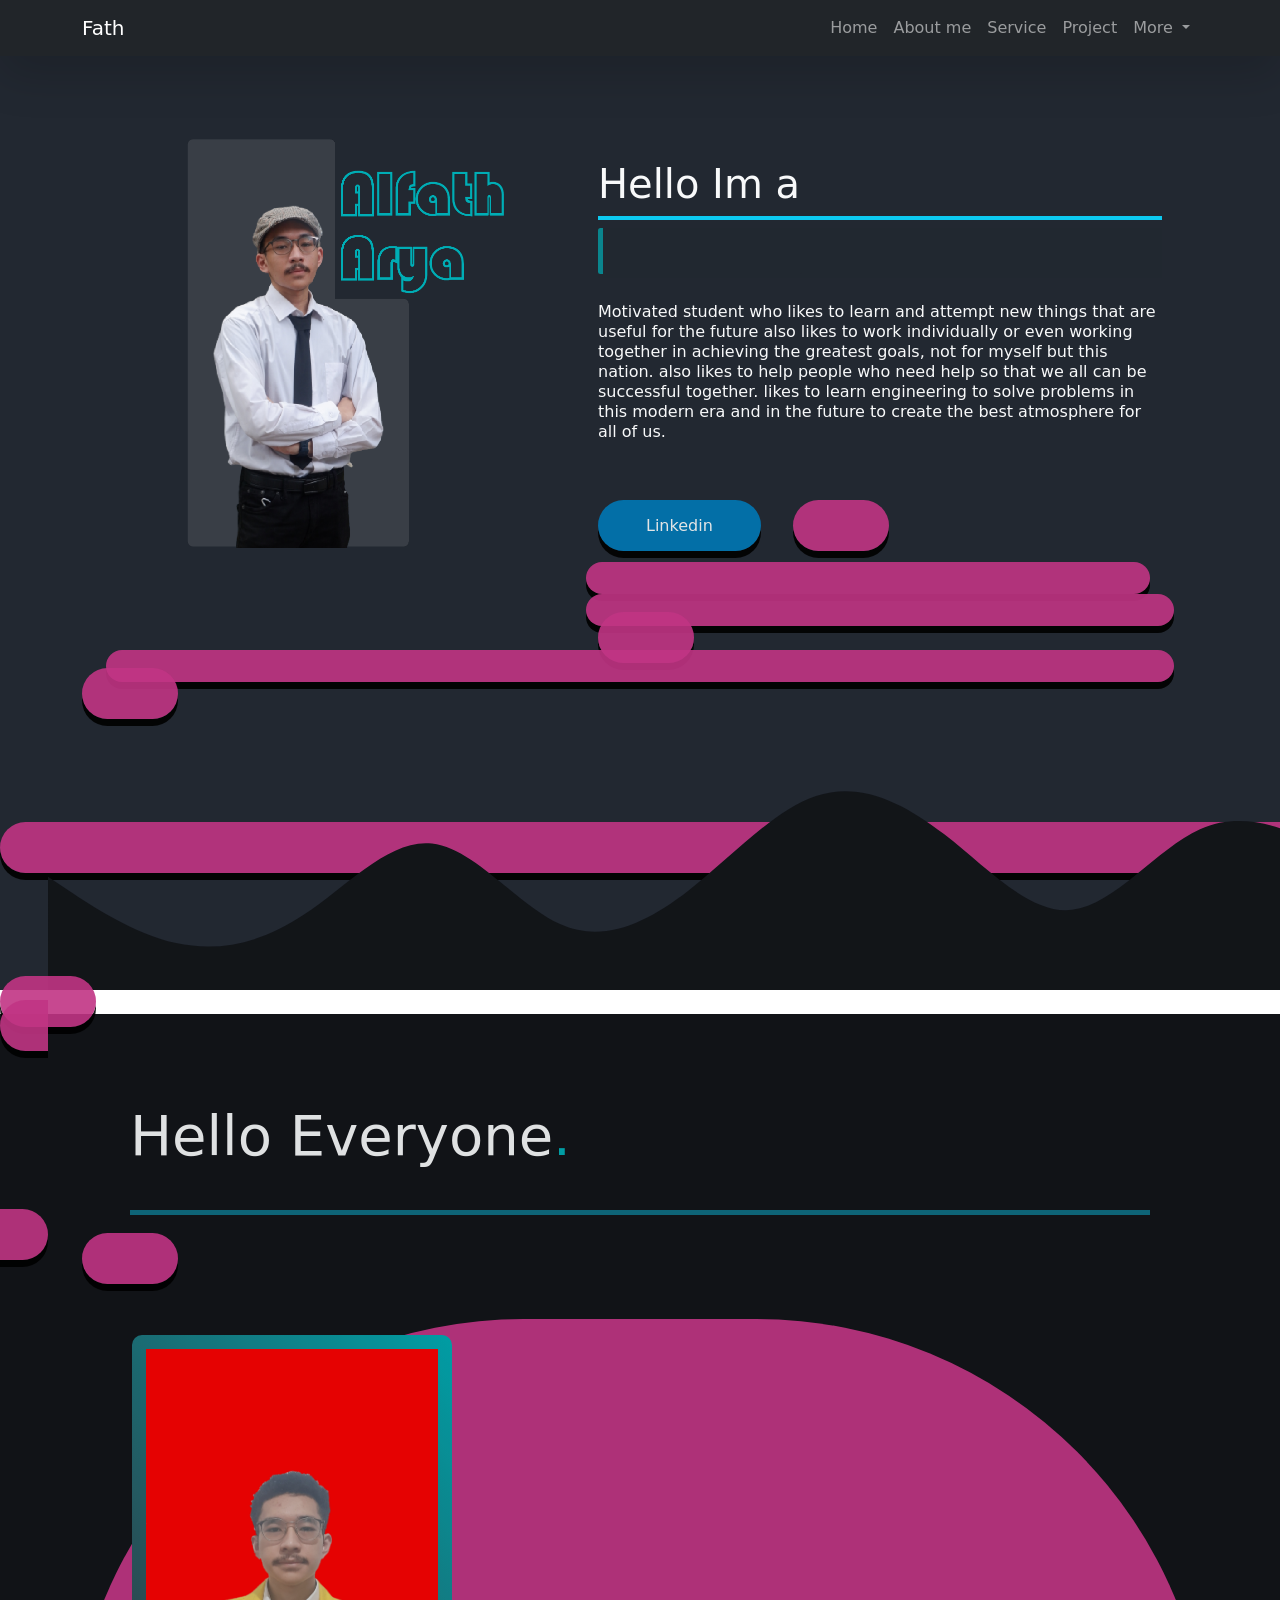
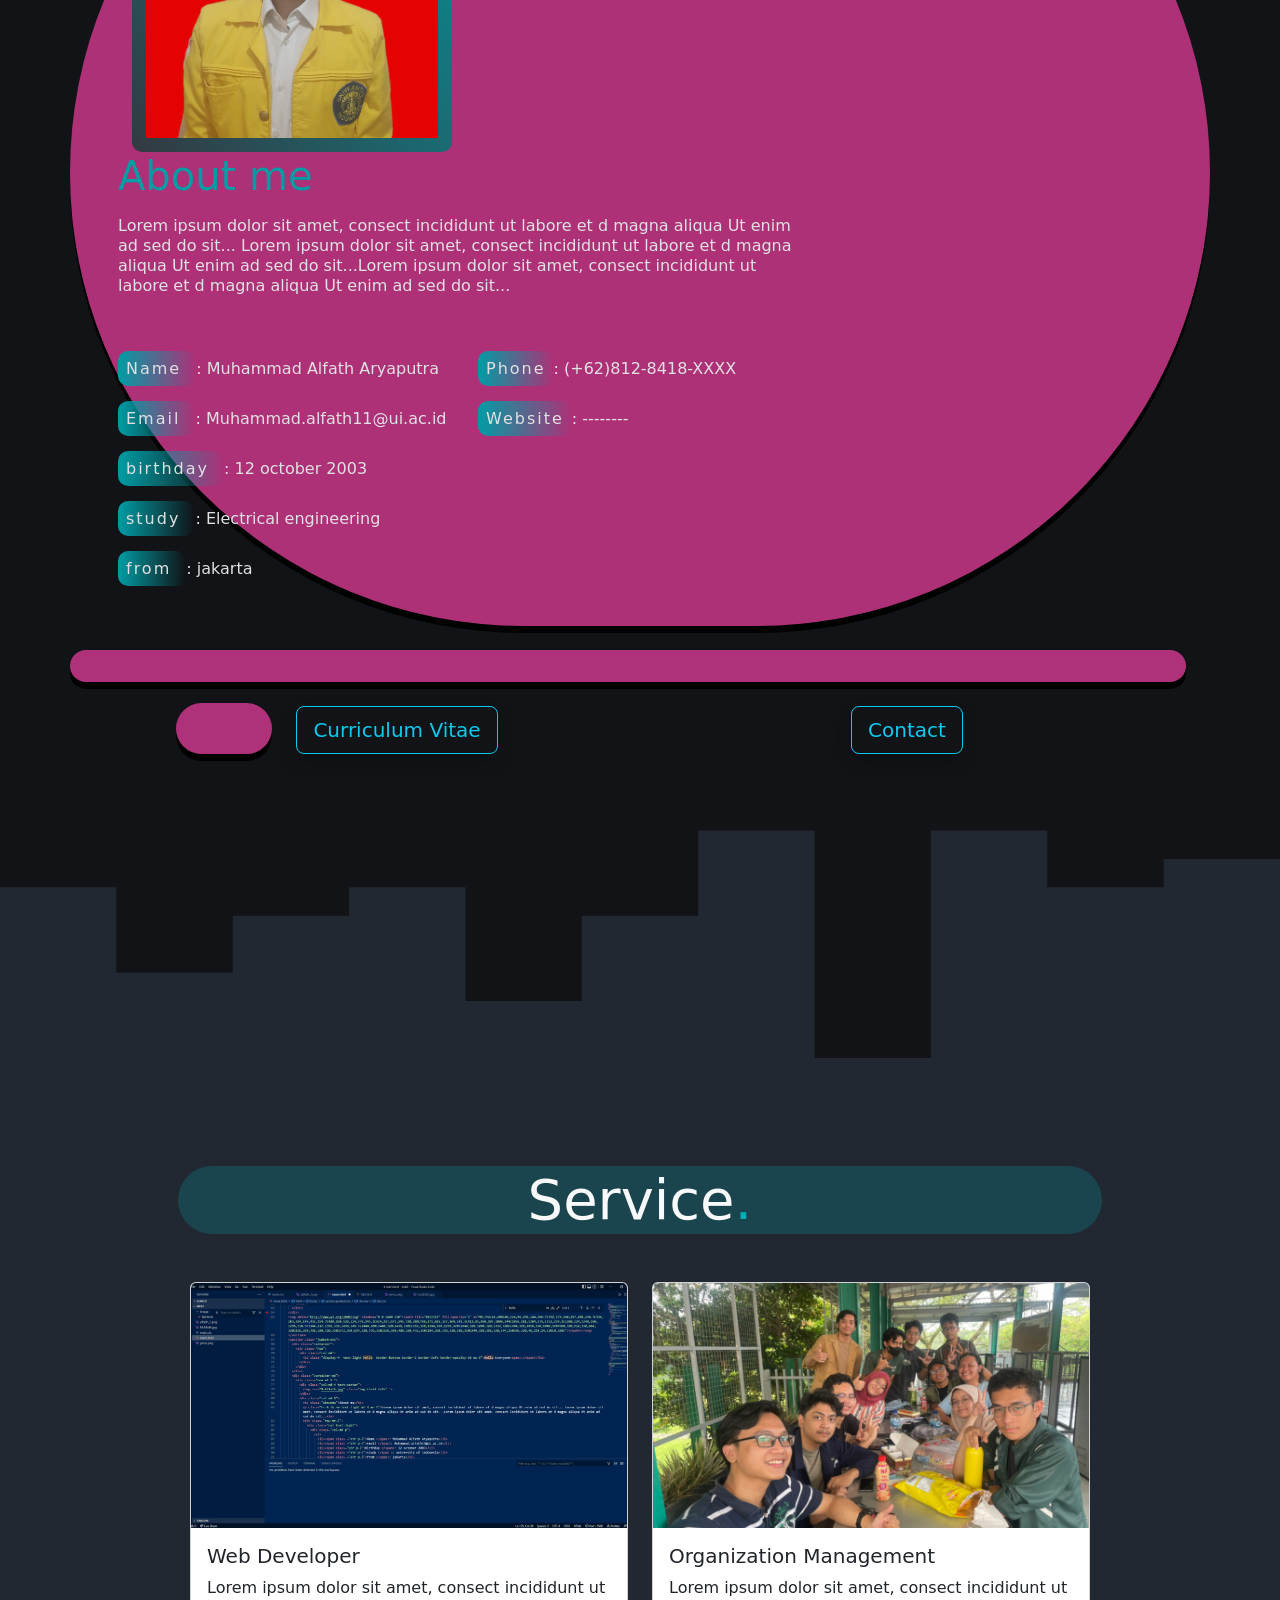
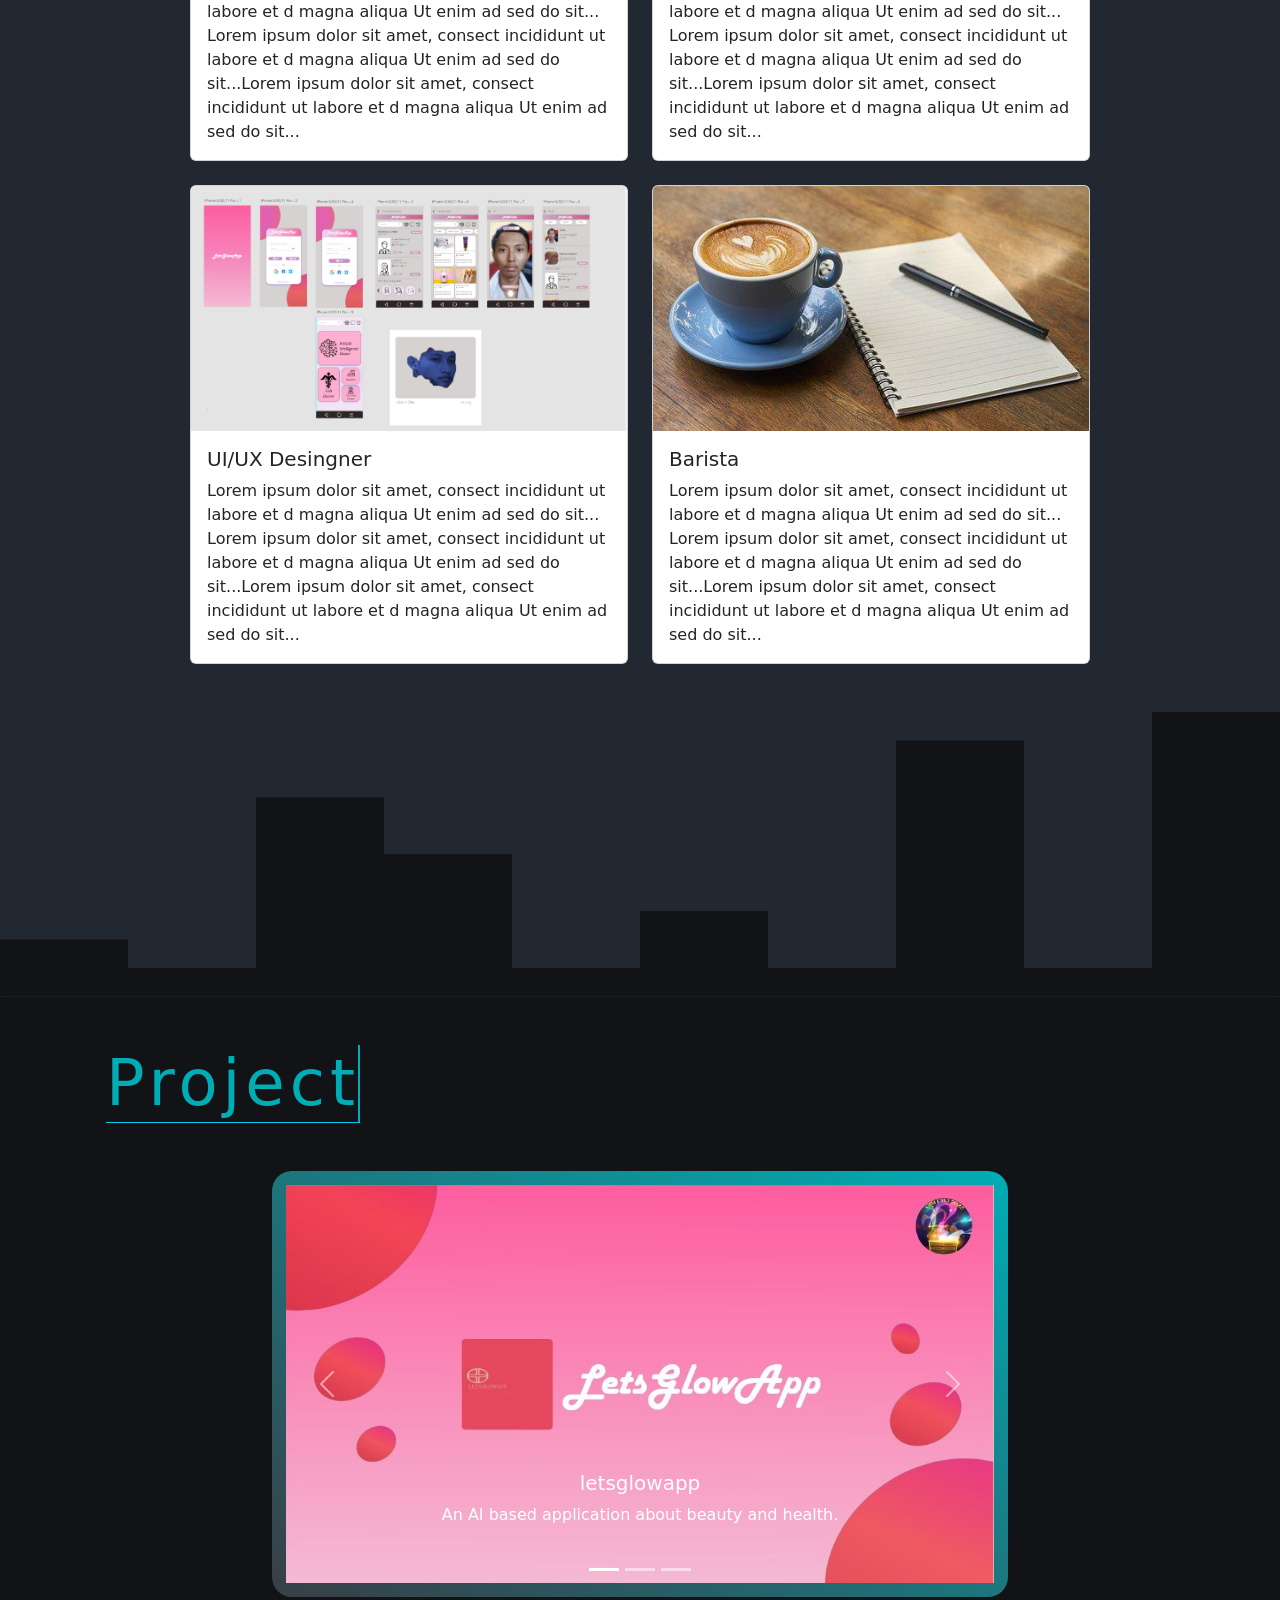
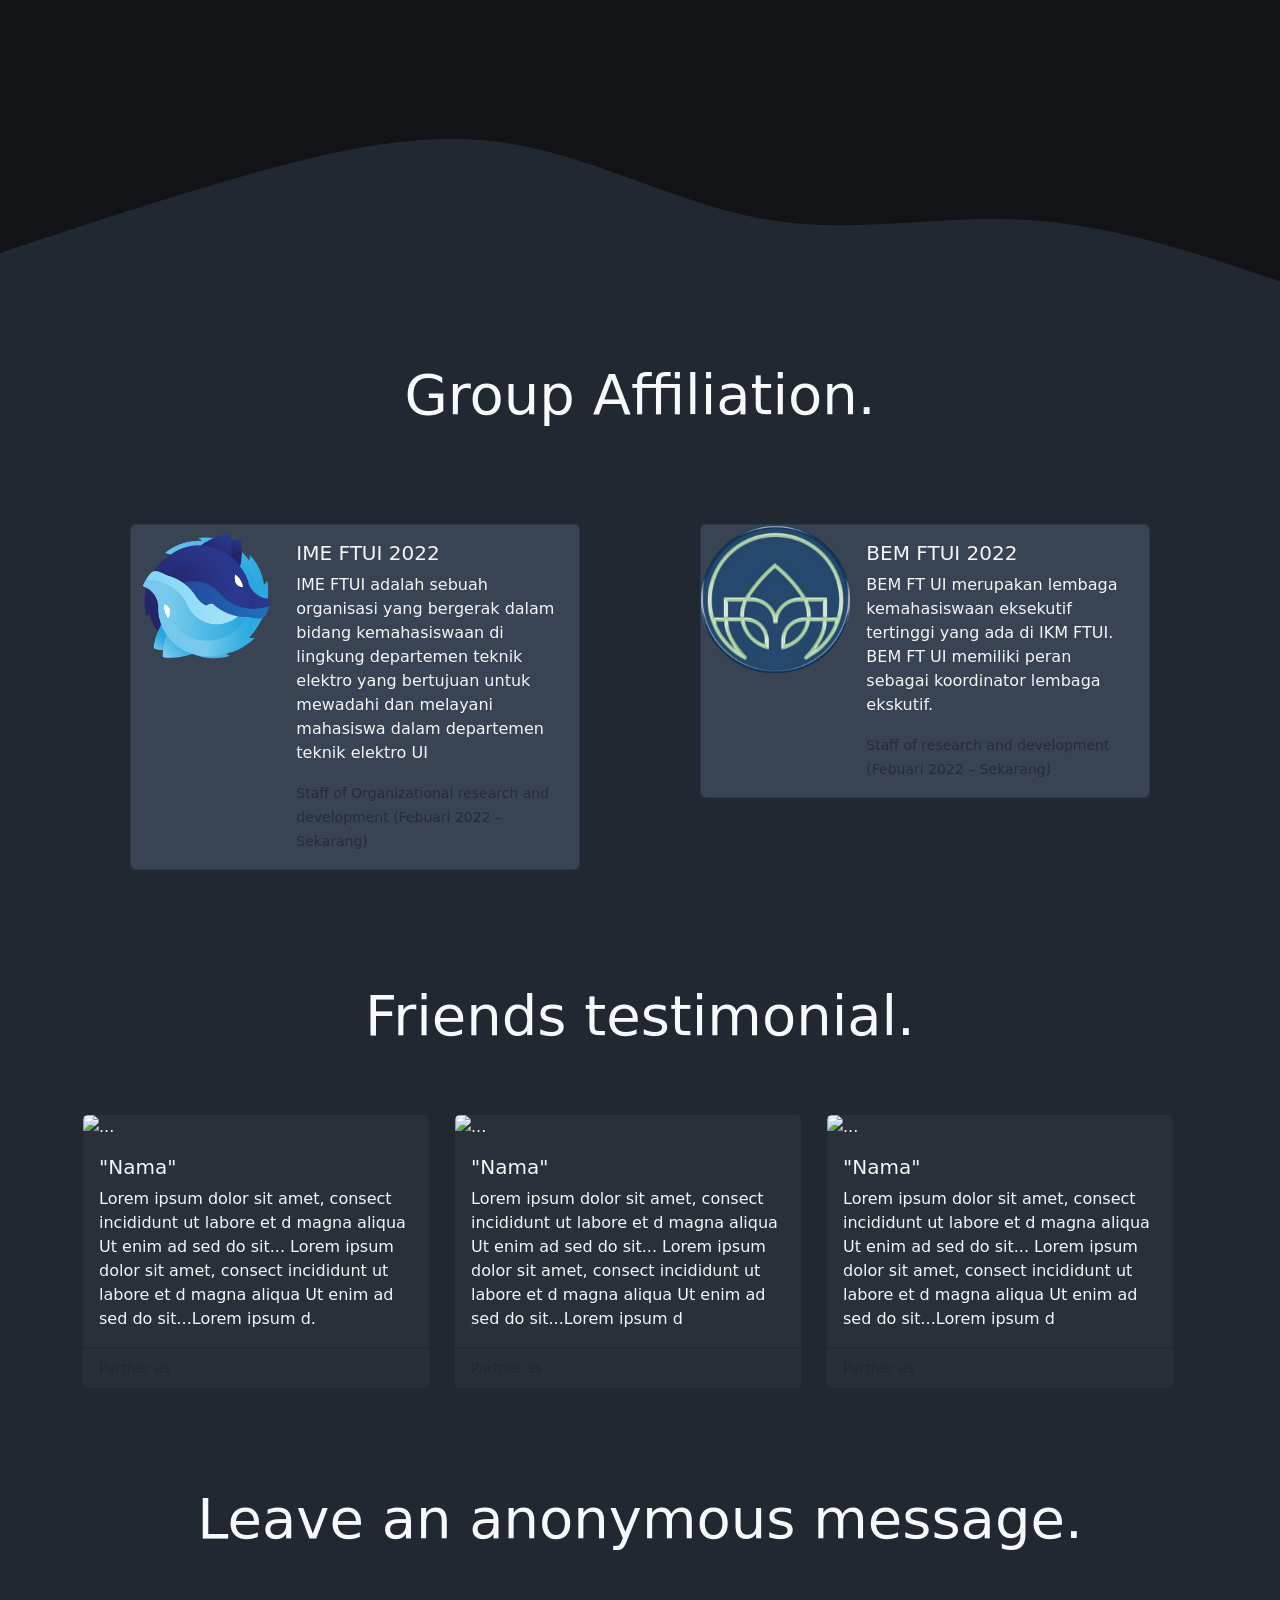
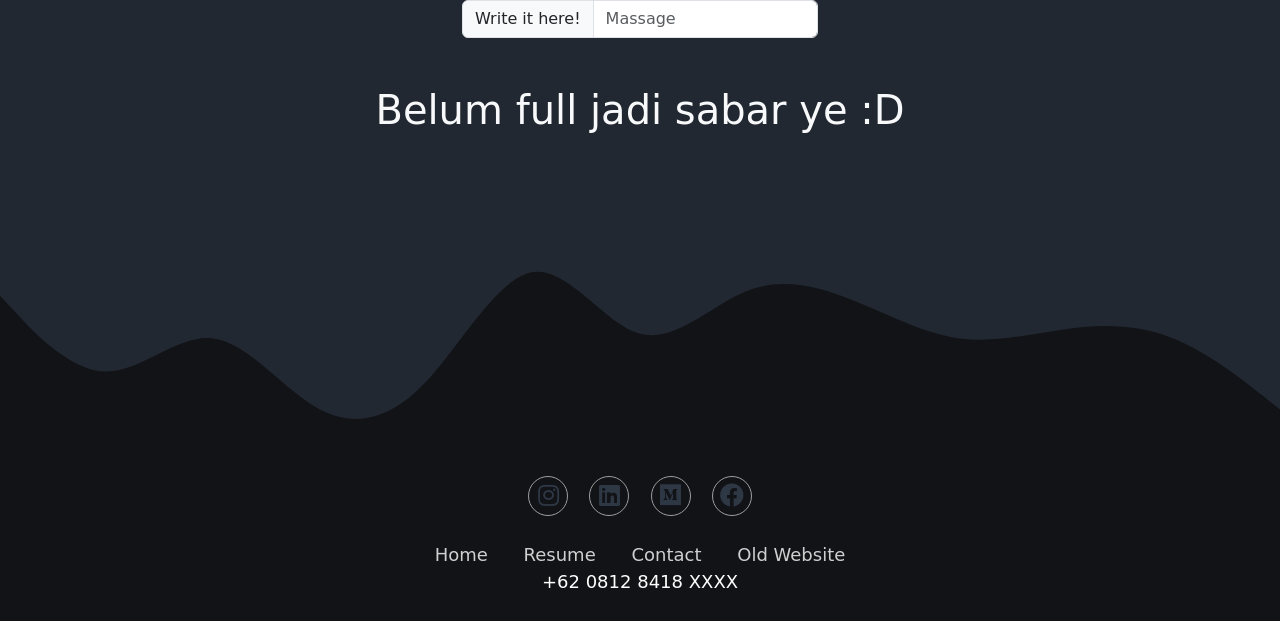
==== commit 68bb31d8: "Update index.html" ====
--- a/index.html
+++ b/index.html
@@ -66,10 +66,10 @@
             <div class="row">
               <div class="row">
                 <div class="col-md-auto mb-4 mt-4">
-                  <a href="https://www.linkedin.com/in/m-alfath-aryaputra-2695b0216/"" class="btn1 signup btn-sm d-inline py-3 px-5 me-2 rounded-pill text-decoration-none text-light" role="button" data-bs-toggle="button">Linkedin</a>
+                  <a href="https://www.linkedin.com/in/m-alfath-aryaputra-2695b0216/"" class="btn1 signup btn-sm d-inline py-3 px-5 me-2 rounded-pill text-decoration-none text-light" role="button">Linkedin</a>
                 </div>
                 <div class="col-md-auto mt-4">
-                  <a href="https://www.instagram.com/alfath.aryaa/"" class="btn1 signup2 btn-sm d-inline py-3 px-5 rounded-pill text-decoration-none text-light" role="button" data-bs-toggle="button">Instagram</a>
+                  <a href="https://www.instagram.com/alfath.aryaa/"" class="btn1 signup2 btn-sm d-inline py-3 px-5 rounded-pill text-decoration-none text-light" role="button" </a>
                 </div>
             </div>
           </div>
@@ -116,10 +116,10 @@
           </div>
           <div class="row text-center mt-4 mb-4">
             <div class="col">
-              <a href="https://drive.google.com/file/d/1JAj_9qADbZn08GbmXmAofqCseGGSxI8v/view?usp=sharing" class="btn cv m-4 shadow btn-outline-info btn-lg" role="button" data-bs-toggle="button"data-aos="fade-up-right"data-aos-once="true">Curriculum Vitae</a>
-            </div>
-            <div class="col">
-              <a href="https://www.instagram.com/alfath.aryaa/" class="btn m-4 shadow btn-outline-info btn-lg" role="button" data-bs-toggle="button"data-aos="fade-up-left"data-aos-once="true">Contact</a>
+              <a href="https://drive.google.com/file/d/1JAj_9qADbZn08GbmXmAofqCseGGSxI8v/view?usp=sharing" class="btn cv m-4 shadow btn-outline-info btn-lg" role="button" data-aos="fade-up-right"data-aos-once="true">Curriculum Vitae</a>
+            </div>
+            <div class="col">
+              <a href="https://www.instagram.com/alfath.aryaa/" class="btn m-4 shadow btn-outline-info btn-lg" role="button" data-aos="fade-up-left"data-aos-once="true">Contact</a>
             </div>
           </div>
       </div>
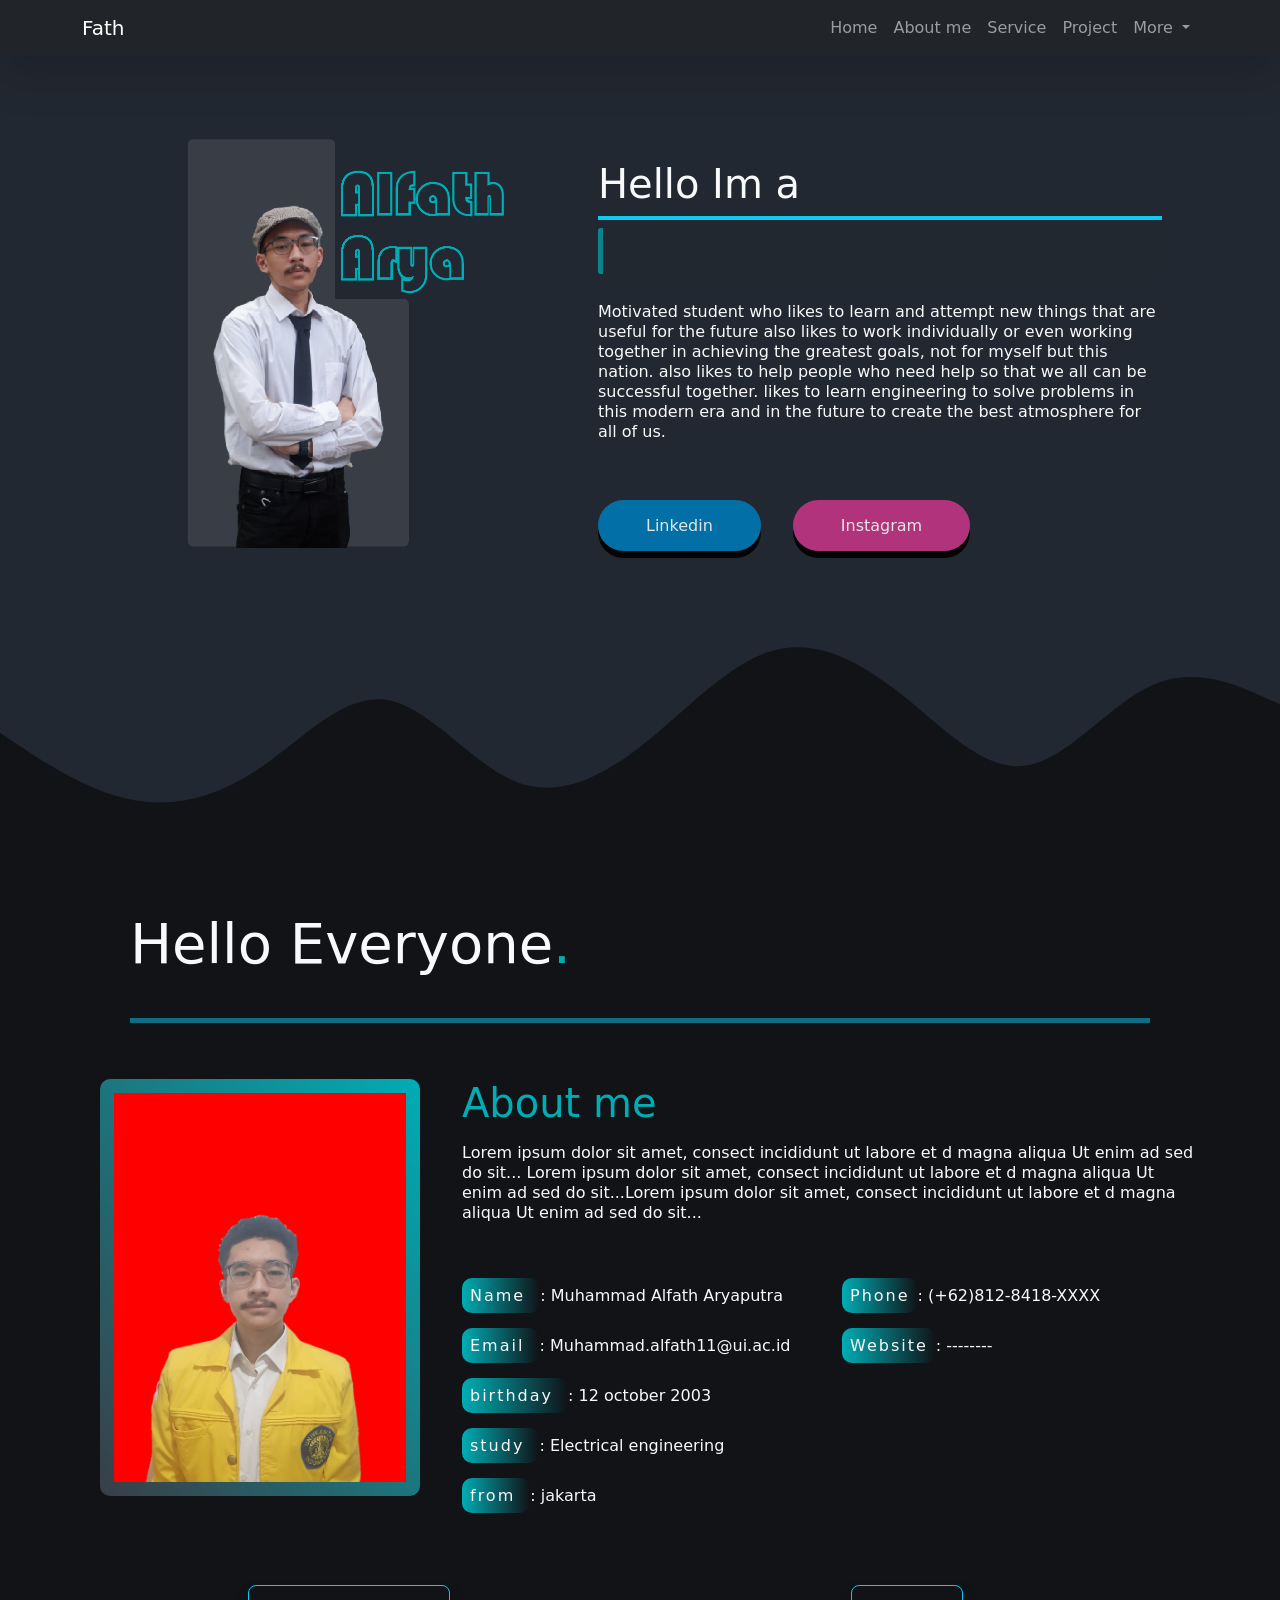
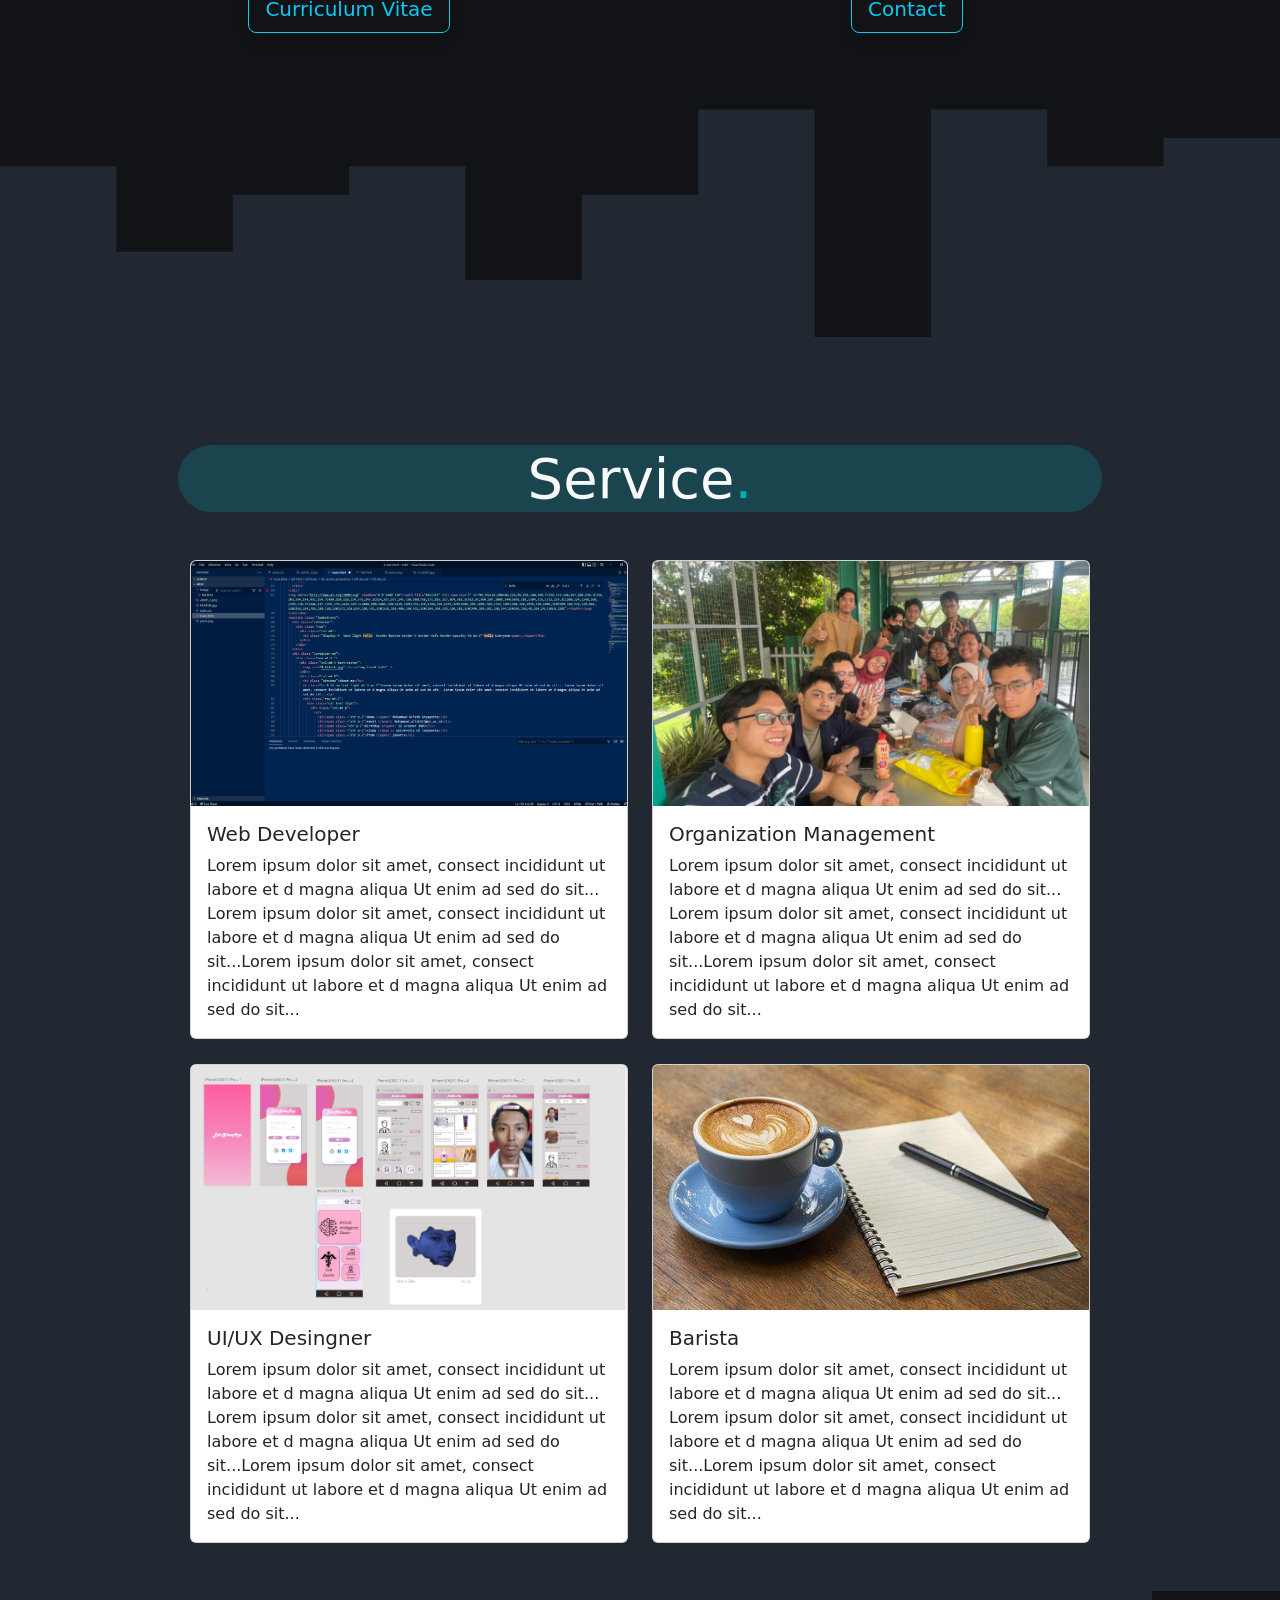
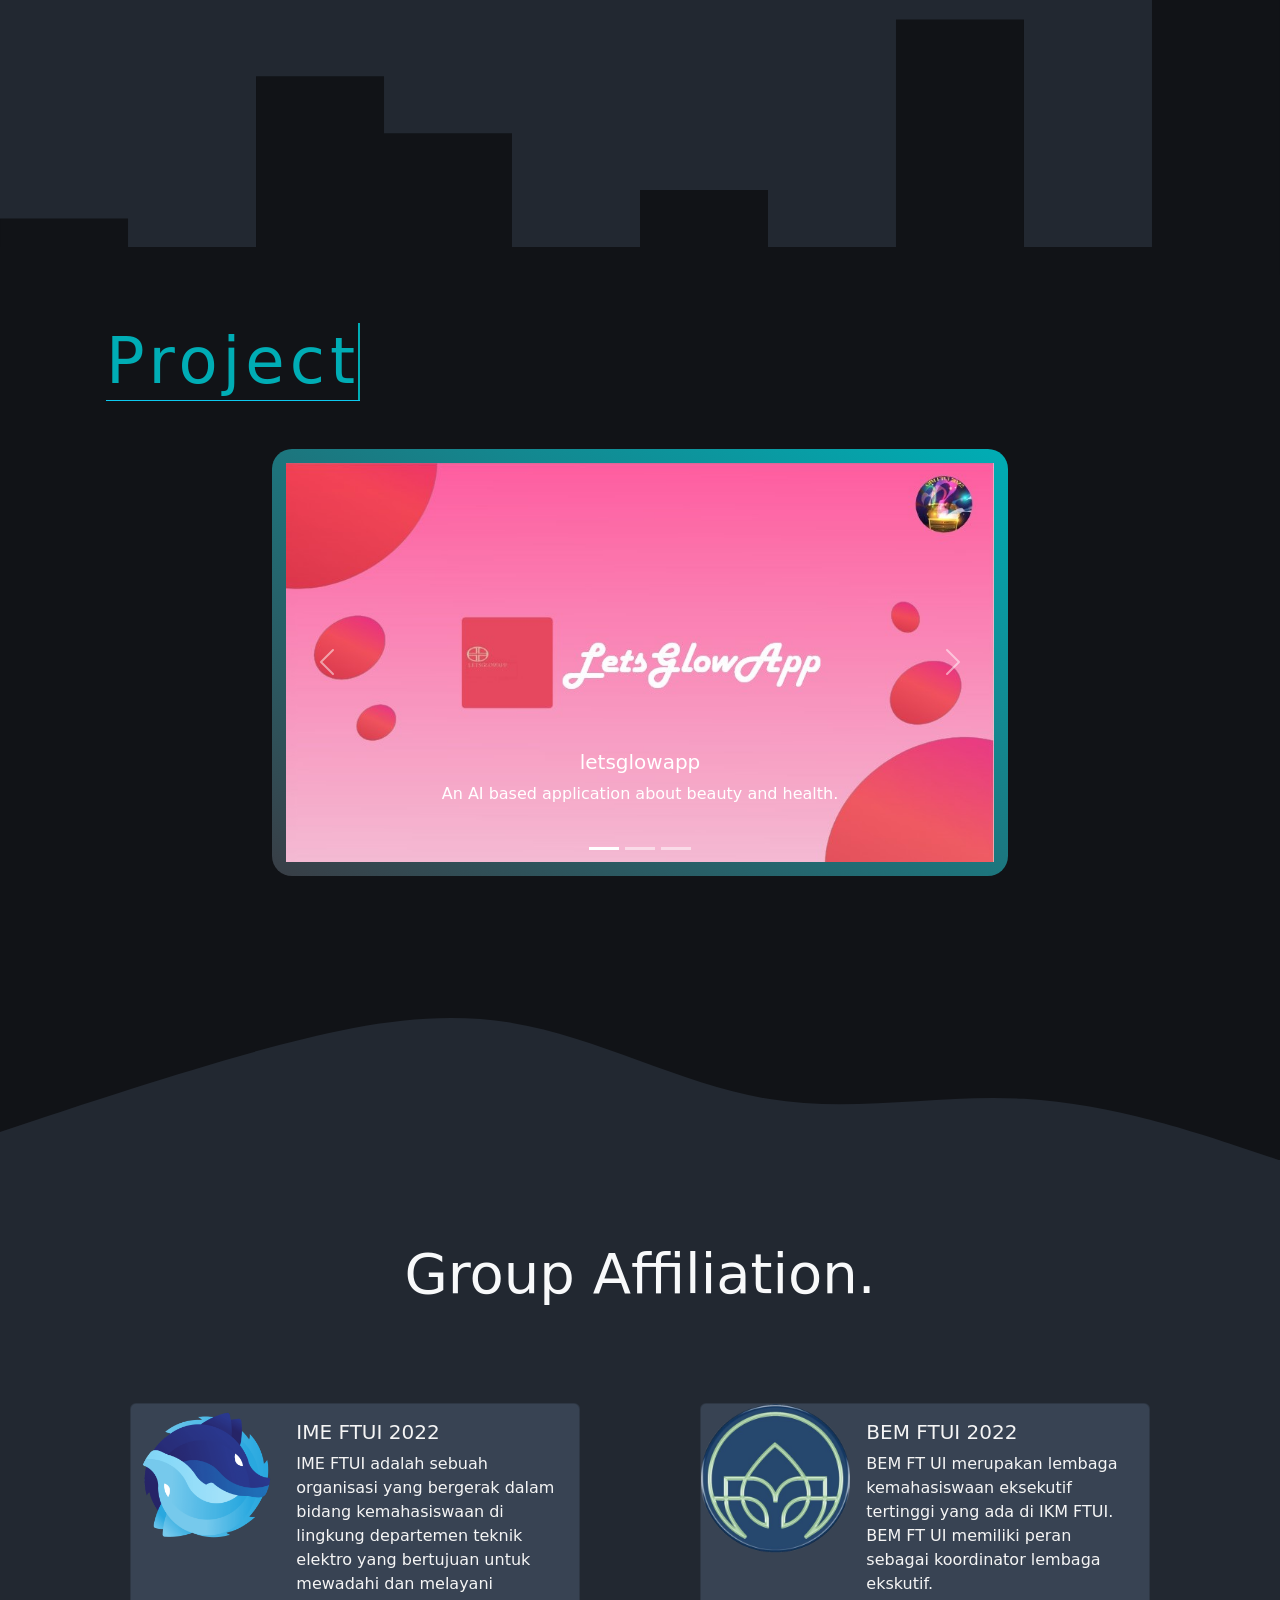
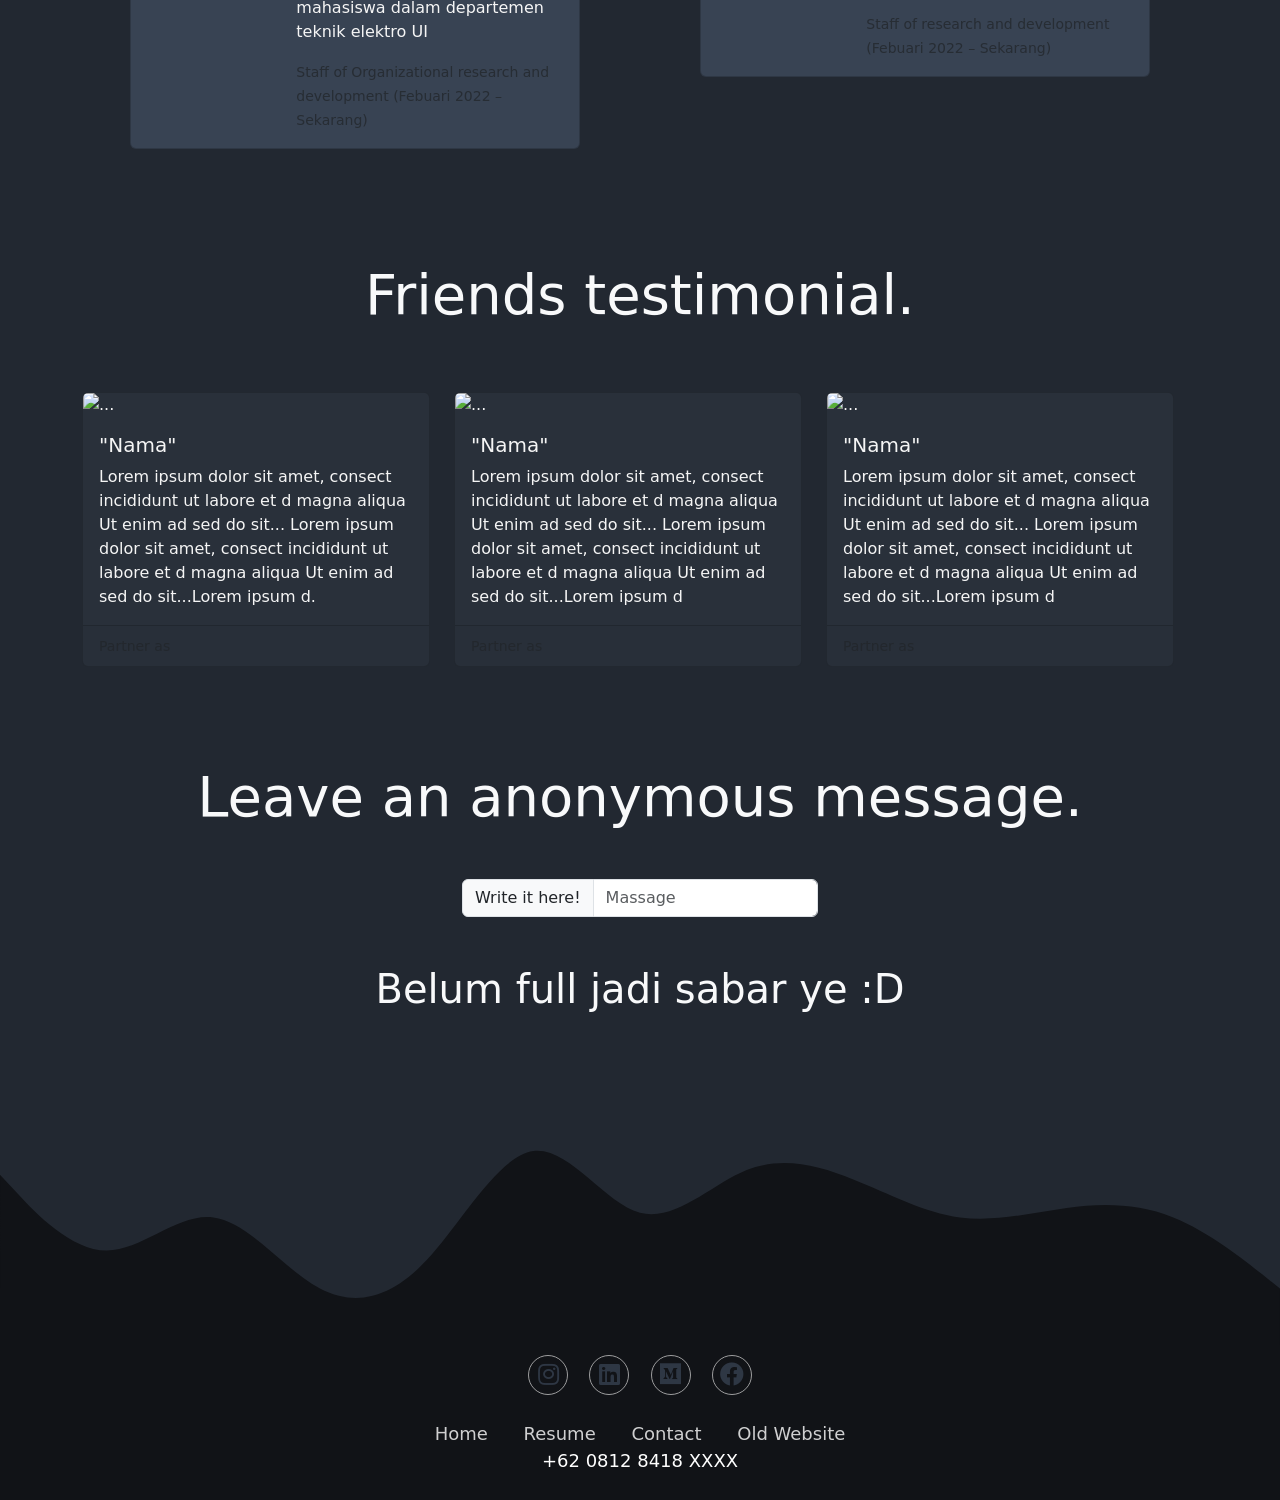
==== commit fe0518db: "Add files via upload" ====
--- a/index.html
+++ b/index.html
@@ -66,10 +66,10 @@
             <div class="row">
               <div class="row">
                 <div class="col-md-auto mb-4 mt-4">
-                  <a href="https://www.linkedin.com/in/m-alfath-aryaputra-2695b0216/"" class="btn1 signup btn-sm d-inline py-3 px-5 me-2 rounded-pill text-decoration-none text-light" role="button">Linkedin</a>
+                  <a href="https://www.linkedin.com/in/m-alfath-aryaputra-2695b0216/" class="btn1 signup btn-sm d-inline py-3 px-5 me-2 rounded-pill text-decoration-none text-light" role="button" >Linkedin</a>
                 </div>
                 <div class="col-md-auto mt-4">
-                  <a href="https://www.instagram.com/alfath.aryaa/"" class="btn1 signup2 btn-sm d-inline py-3 px-5 rounded-pill text-decoration-none text-light" role="button" </a>
+                  <a href="https://www.instagram.com/alfath.aryaa/" class="btn1 signup2 btn-sm d-inline py-3 px-5 rounded-pill text-decoration-none text-light" role="button" >Instagram</a>
                 </div>
             </div>
           </div>
@@ -116,7 +116,7 @@
           </div>
           <div class="row text-center mt-4 mb-4">
             <div class="col">
-              <a href="https://drive.google.com/file/d/1JAj_9qADbZn08GbmXmAofqCseGGSxI8v/view?usp=sharing" class="btn cv m-4 shadow btn-outline-info btn-lg" role="button" data-aos="fade-up-right"data-aos-once="true">Curriculum Vitae</a>
+              <a href="https://drive.google.com/file/d/1JAj_9qADbZn08GbmXmAofqCseGGSxI8v/view?usp=sharing" target="blank" class="btn cv m-4 shadow btn-outline-info btn-lg" role="button" data-aos="fade-up-right"data-aos-once="true">Curriculum Vitae</a>
             </div>
             <div class="col">
               <a href="https://www.instagram.com/alfath.aryaa/" class="btn m-4 shadow btn-outline-info btn-lg" role="button" data-aos="fade-up-left"data-aos-once="true">Contact</a>
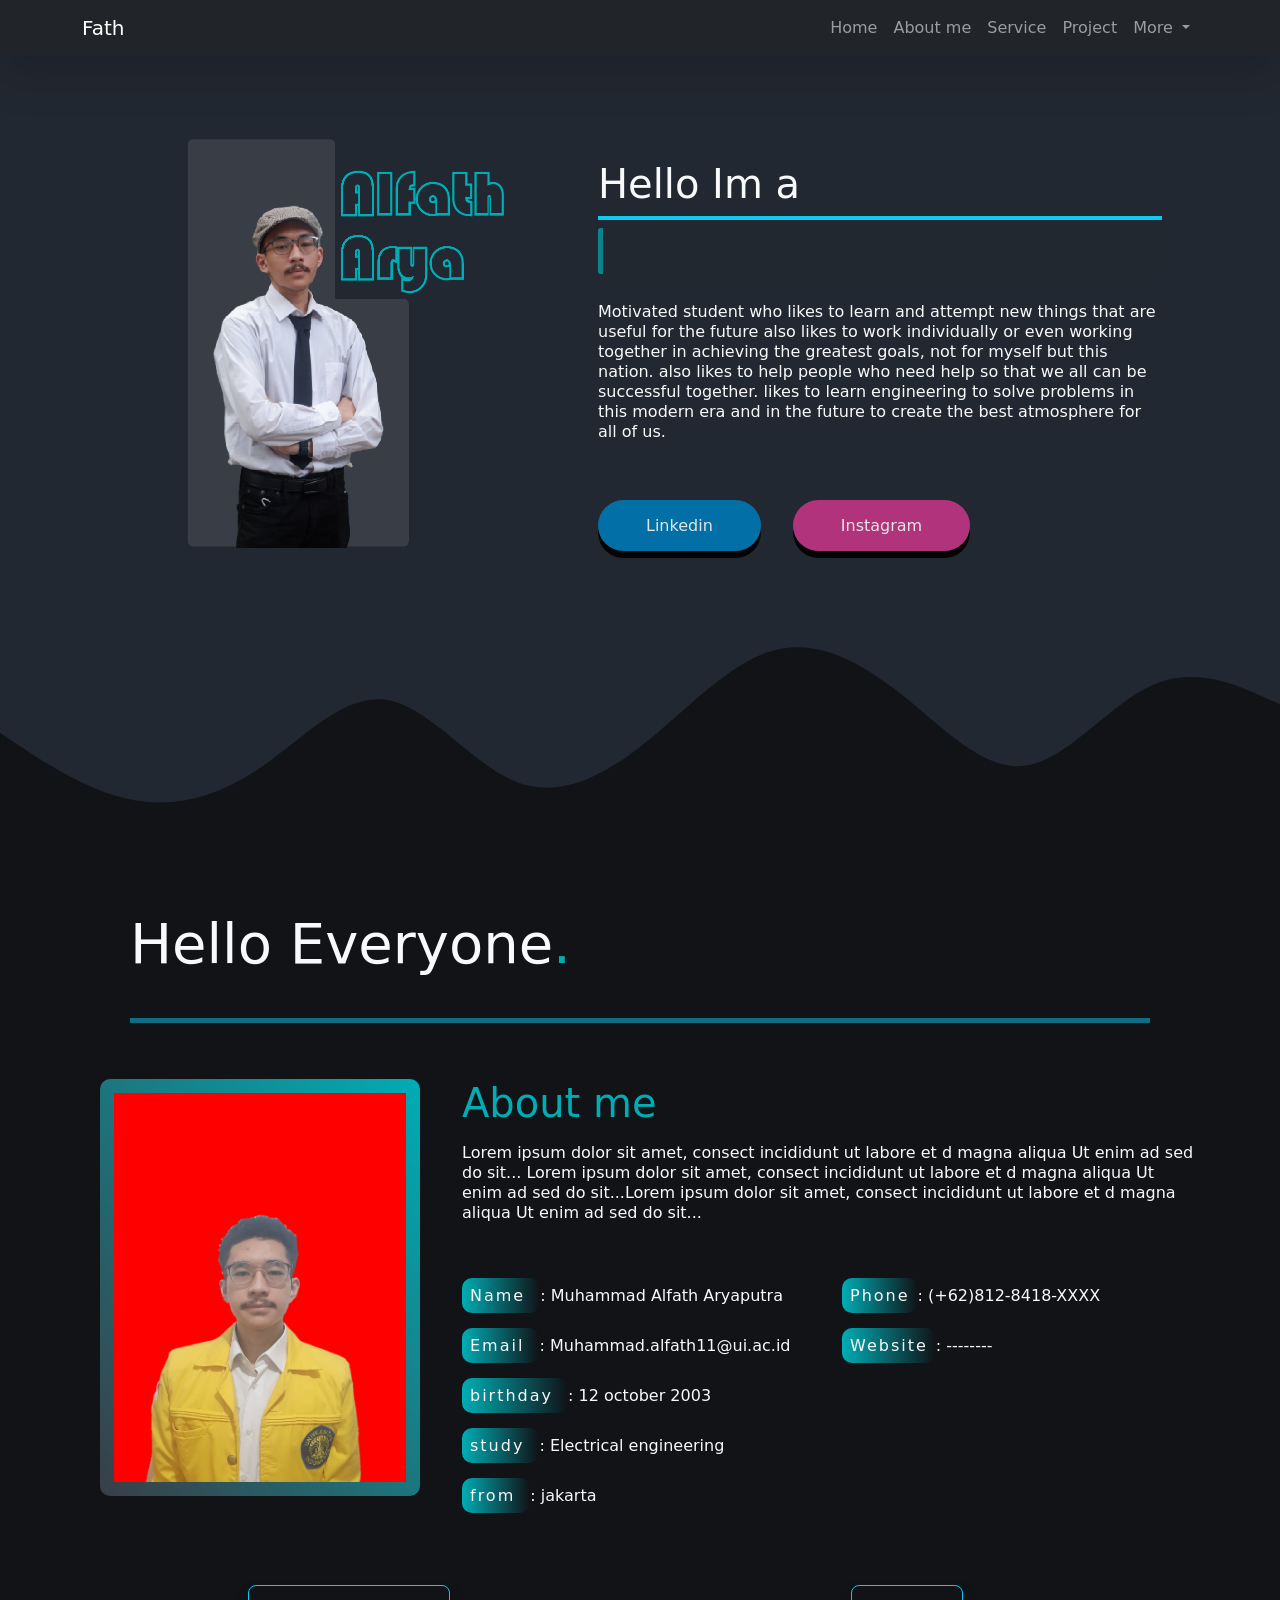
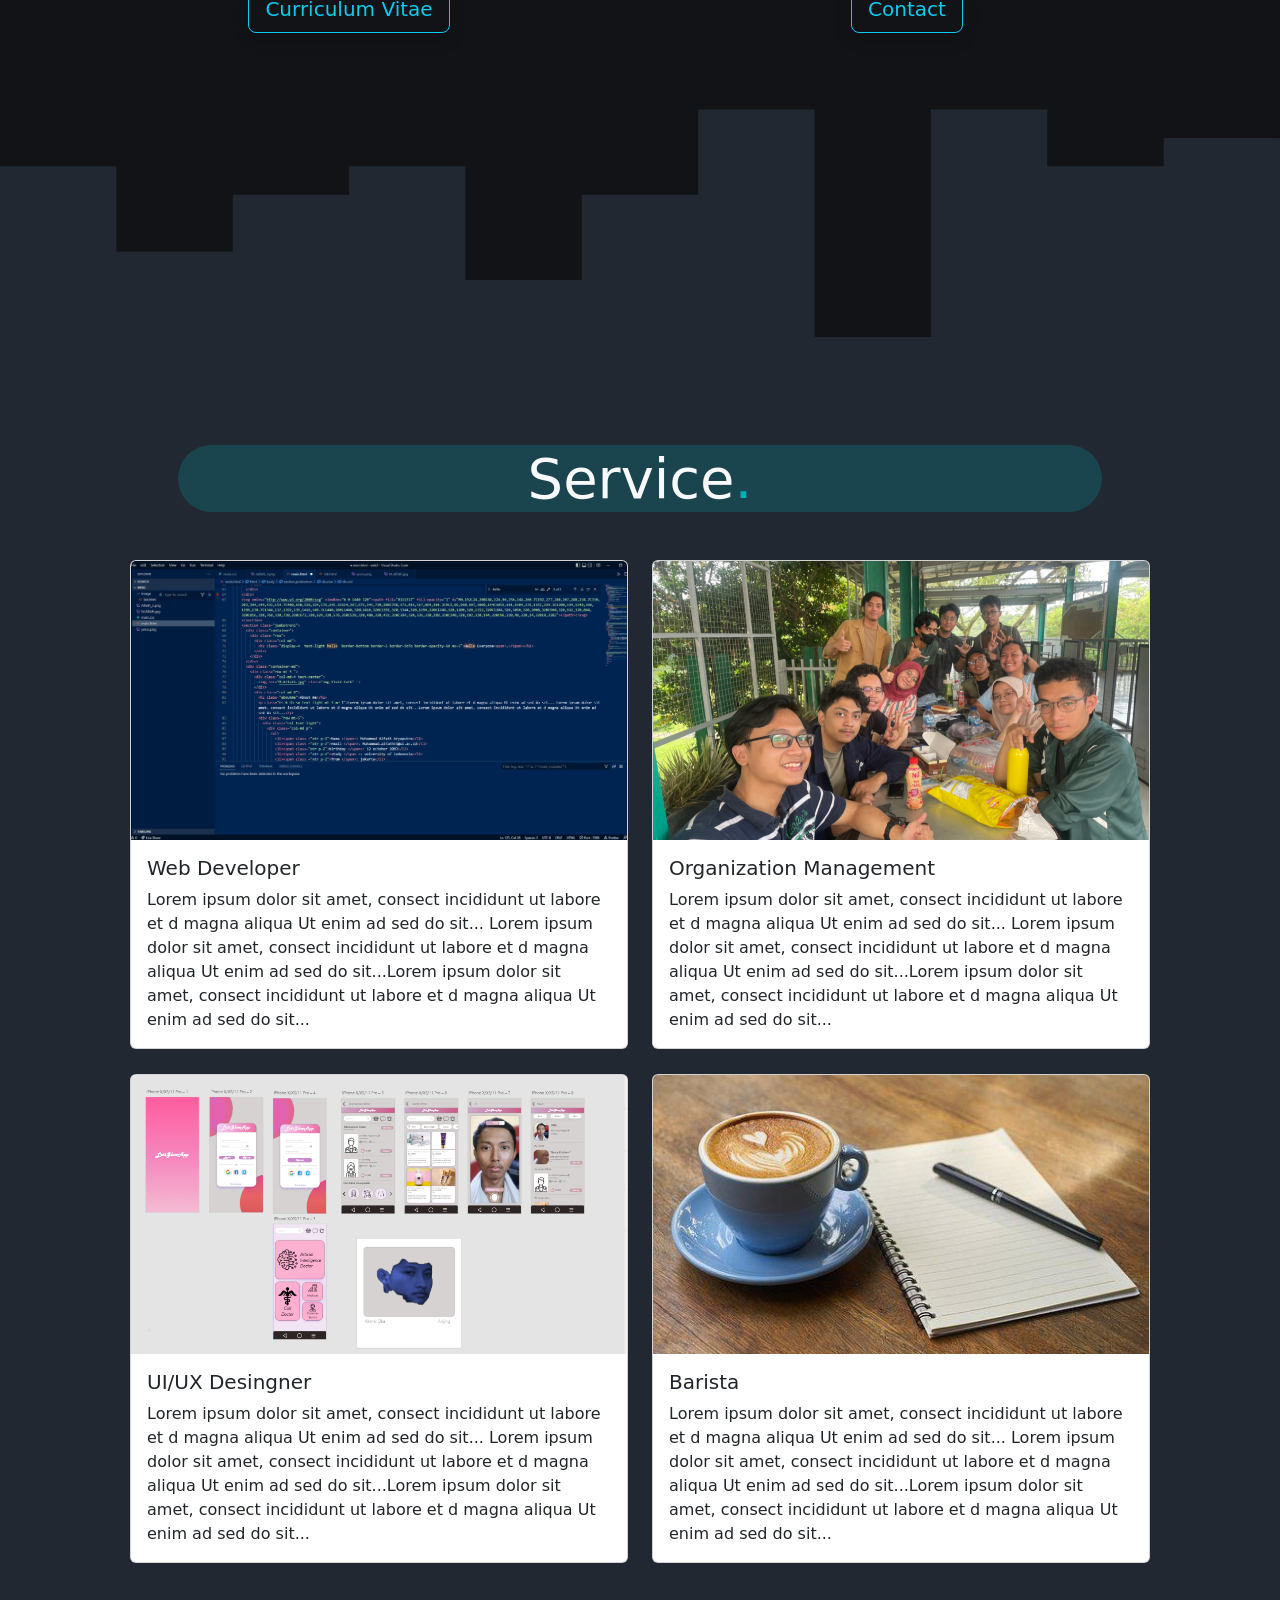
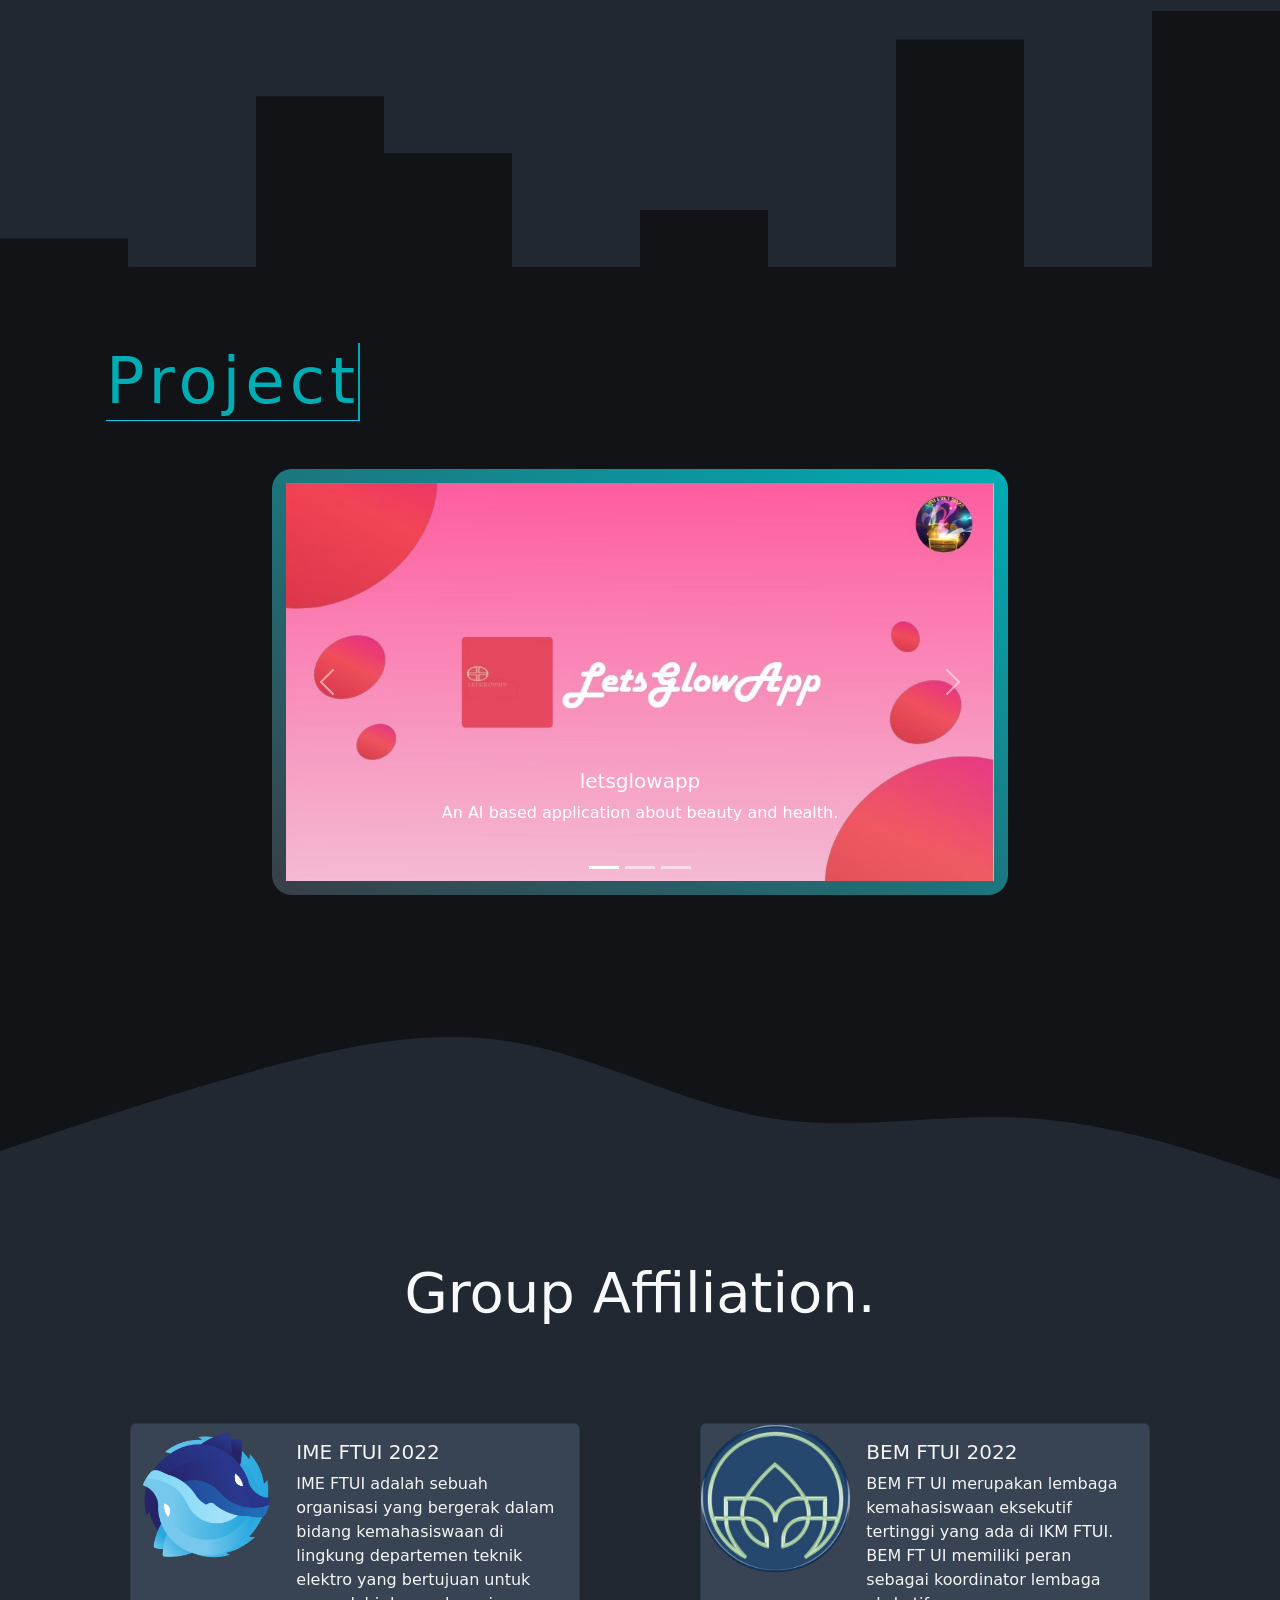
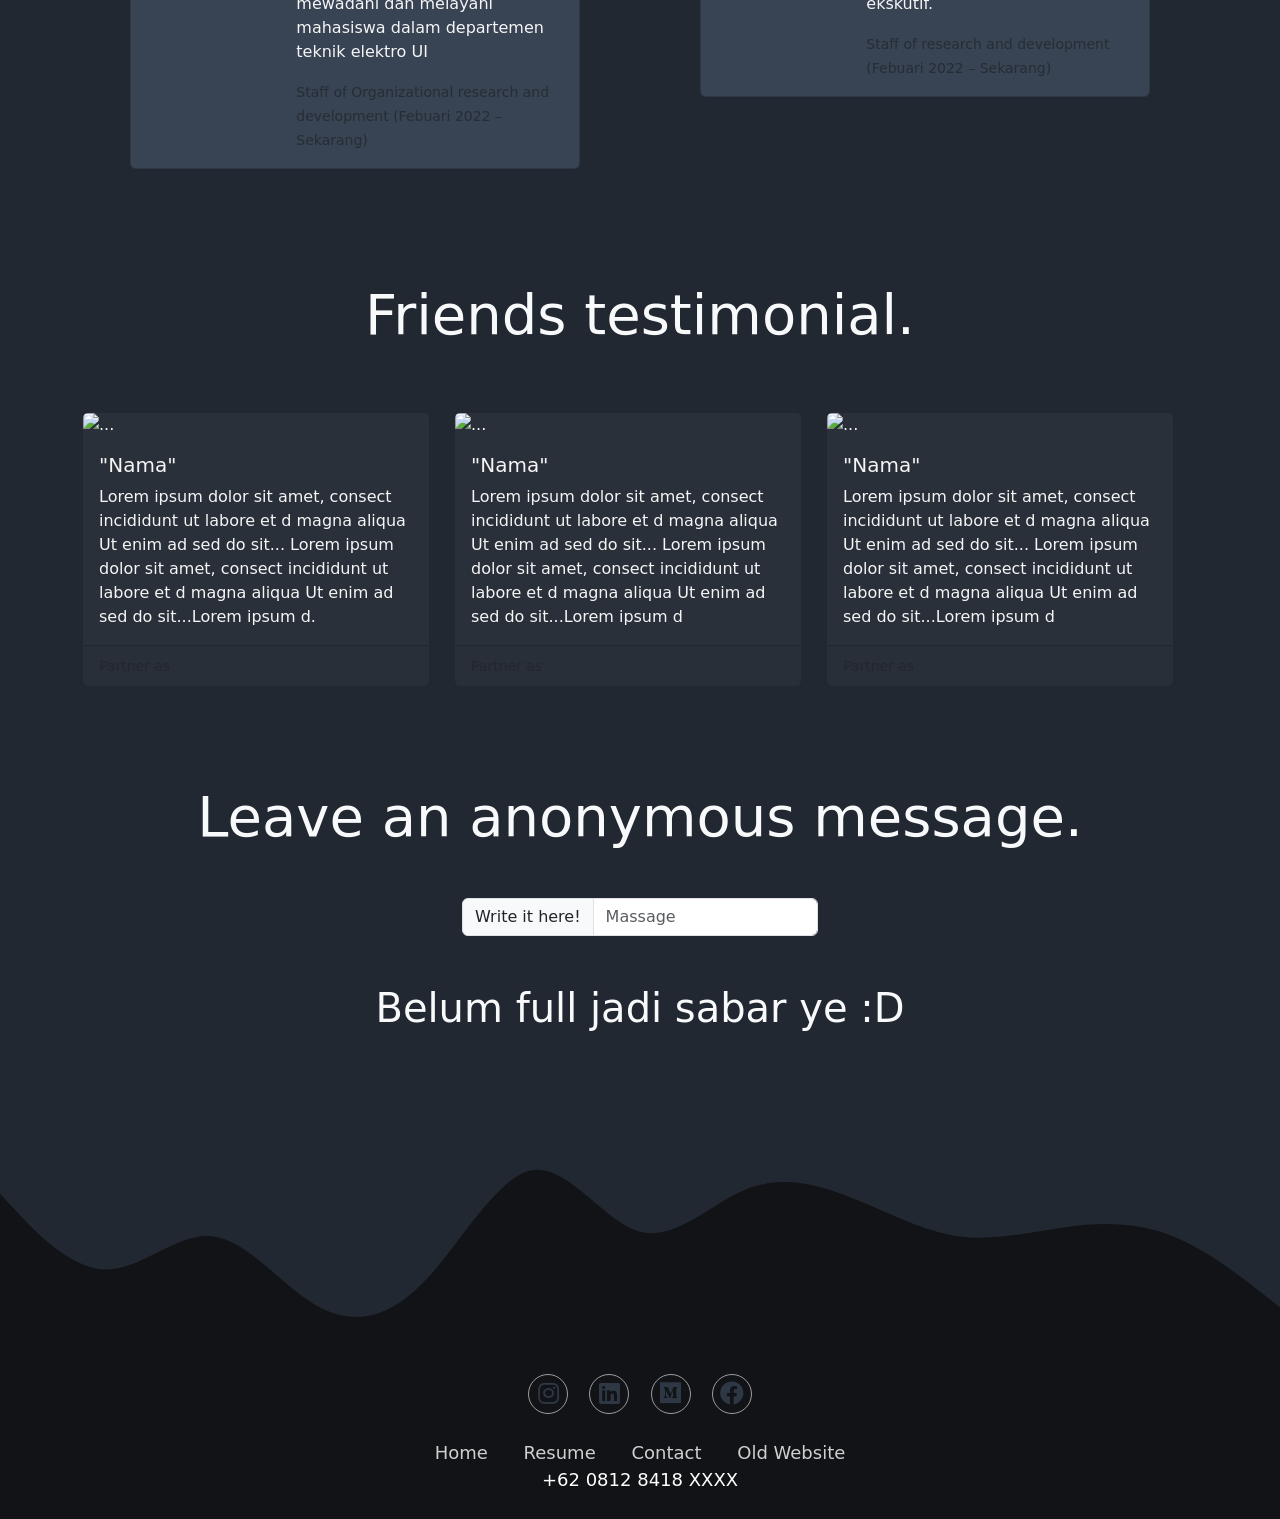
==== commit e493ad91: "Add files via upload" ====
--- a/index.html
+++ b/index.html
@@ -37,9 +37,9 @@
                 More
               </a>
               <ul class="dropdown-menu bg-dark">
-                <li><a class="dropdown-item nav-link" href="#">Group Affiliation</a></li>
-                <li><a class="dropdown-item nav-link" href="#">Friends testimonial</a></li>
-                <li><a class="dropdown-item nav-link" href="#">Leave an anonymous message</a></li>
+                <li><a class="dropdown-item nav-link" href="#group">Group Affiliation</a></li>
+                <li><a class="dropdown-item nav-link" href="#testi">Friends testimonial</a></li>
+                <li><a class="dropdown-item nav-link" href="#any">Leave an anonymous message</a></li>
               </ul>
             </li>
           </ul>
@@ -134,7 +134,7 @@
           <h2 class="text-light text-center display-4  mb-5 service"data-aos="zoom-in"data-aos-once="true">Service<span>.</span></h2>
         </div>
       </div>
-      <div class="row row-cols-1 row-cols-md-2 g-4 mx-5 mb-5 px-5">
+      <div class="row row-cols-1 row-cols-md-2 g-4  mb-5 px-5">
         <div class="col-md">
           <div class="card w1"data-aos="flip-right"data-aos-once="true"data-aos-delay="400"data-aos-offset="450">
             <img src="w1.png" class="card-img-top"alt="...">
@@ -278,7 +278,7 @@
           </div>
         </div>
         <div class="row mt-5">
-          <h2 class="text-light text-center display-4  mt-5 mb-3" data-aos="fade-down"data-aos-once="true">Friends testimonial<span>.</span></h2>
+          <h2 class="text-light text-center display-4  mt-5 mb-3" data-aos="fade-down"data-aos-once="true" id="testi">Friends testimonial<span>.</span></h2>
           <div class="row row-cols-1 row-cols-md-3 g-4">
             <div class="col">
               <div class="card h-100 c1"data-aos="flip-right"data-aos-once="true"data-aos-delay="400">
@@ -319,12 +319,12 @@
           </div>
         </div>
         <div class="row mt-5">
-          <h2 class="text-light text-center display-4  mb-5 mt-5">Leave an <span>anonymous </span>message<span>.</span></h2>
+          <h2 class="text-light text-center display-4  mb-5 mt-5" id="any">Leave an <span>anonymous </span>message<span>.</span></h2>
           <div class="col">
 
           </div>
           <div class="col-md">
-          <div class="input-group flex-nowrap">
+          <div class="input-group flex-nowrap" id="group">
             <span class="input-group-text" id="addon-wrapping">Write it here!</span>
             <input type="text text-break" class="form-control" placeholder="Massage" aria-label="Massage" aria-describedby="addon-wrapping">
           </div>
